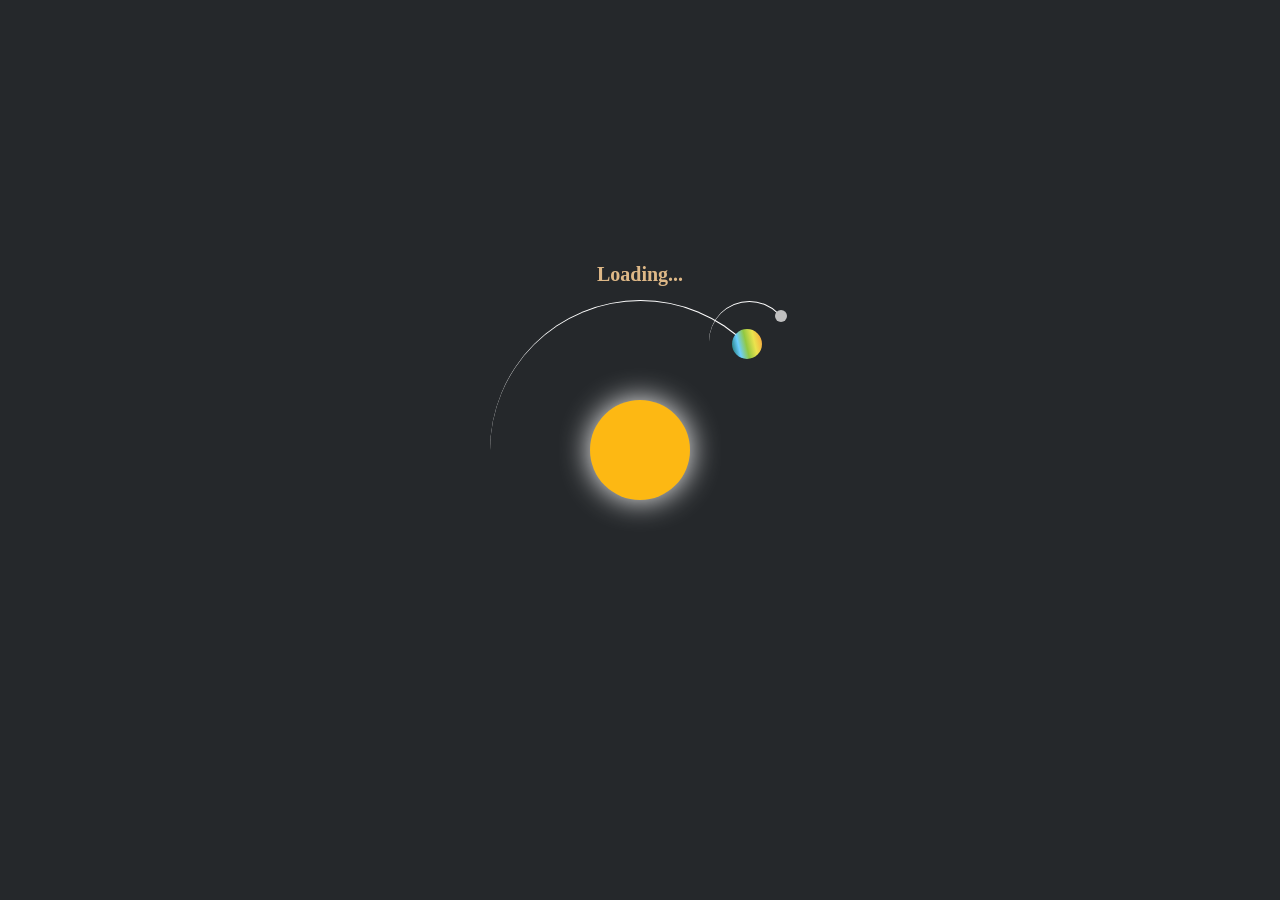
==== index.html @ 6faaa7c6 "rename" ====
<!DOCTYPE html>
<html>
  <head>
    <style>
      body {
        margin: 0;
        height: 100vh;
        display: flex;
        align-items: center;
        justify-content: center;
        background-color: #25282b;
        overflow: hidden;
      }
      h1 {
        color: burlywood;
        text-align: center;
      }
      .container {
        font-size: 10px;
        width: 40em;
        height: 40em;
        position: relative;
      }
      .sun {
        position: absolute;
        top: 15em;
        left: 15em;
        width: 10em;
        height: 10em;
        background-color: #fdb813;
        border-radius: 50%;
        box-shadow: 0 0 3em white;
      }
      .earth,
      .moon {
        position: absolute;
        border-style: solid;
        border-color: white transparent transparent transparent;
        border-width: 0.1em 0.1em 0 0;
        border-radius: 50%;
      }
      .earth {
        top: 5em;
        left: 5em;
        width: 30em;
        height: 30em;
        animation: orbit 7.5s linear infinite;
        /* transform: translate3d(0px, 0px, 0px) scale3d(1, 1, 1) rotateX(0deg)
          rotateY(0deg) rotateZ(252.079deg) skew(0deg, 0deg); */
      }
      .moon {
        top: 0;
        right: 0;
        width: 8em;
        height: 8em;
        animation: orbit 2.7s linear infinite;
      }
      .earth::before,
      .moon::before {
        content: "";
        position: absolute;
        border-radius: 50%;
      }
      .earth::before {
        top: 2.8em;
        right: 2.8em;
        width: 3em;
        height: 3em;
        background: linear-gradient(
          257deg,
          rgba(252, 156, 58, 1) 0%,
          rgba(235, 227, 77, 1) 29%,
          rgba(146, 200, 66, 1) 52%,
          rgba(108, 207, 255, 1) 74%,
          rgba(41, 132, 135, 1) 93%
        );
      }
      .moon::before {
        top: 0.8em;
        right: 0.2em;
        width: 1.2em;
        height: 1.2em;
        background-color: silver;
      }
      @keyframes orbit {
        to {
          transform: rotate(360deg);
        }
      }
    </style>
  </head>
  <body>
    <div class="container">
      <h1>Loading...</h1>
      <div class="sun"></div>
      <div class="earth">
        <div class="moon"></div>
      </div>
    </div>
  </body>
</html>
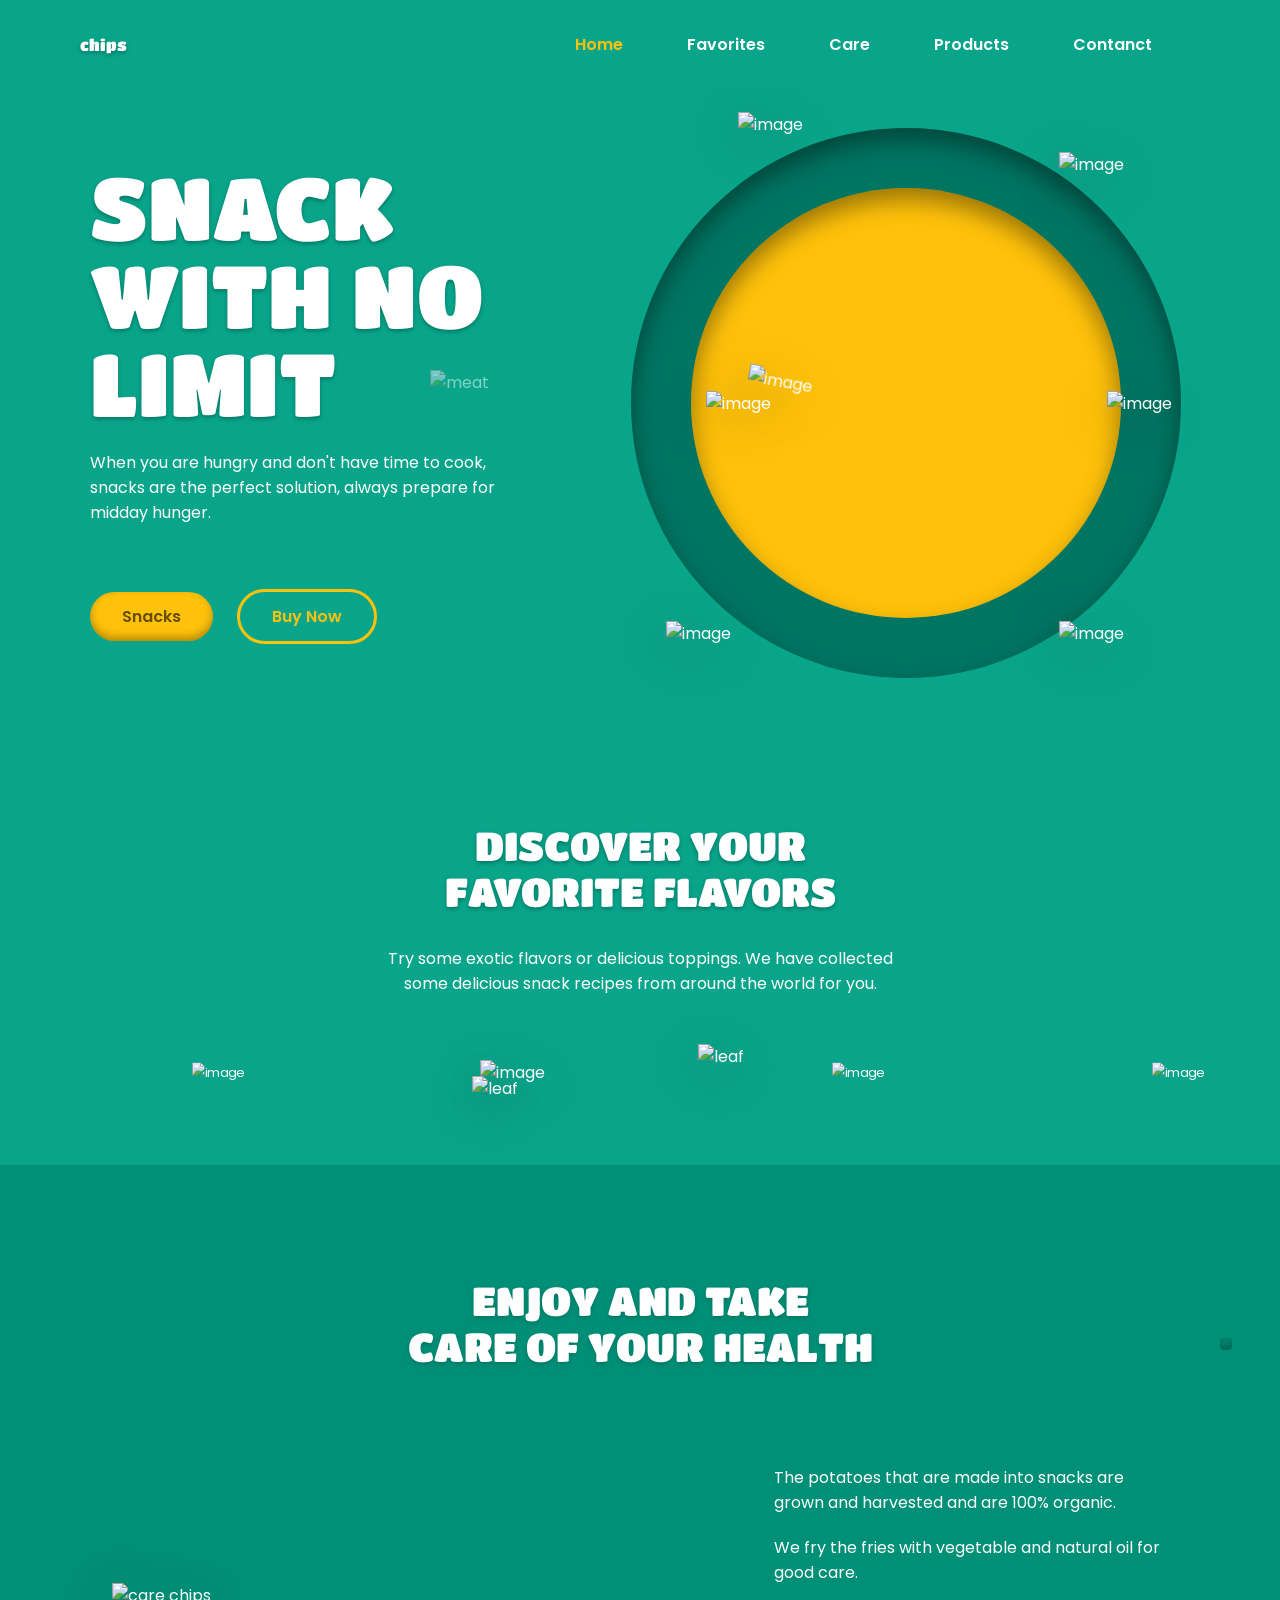
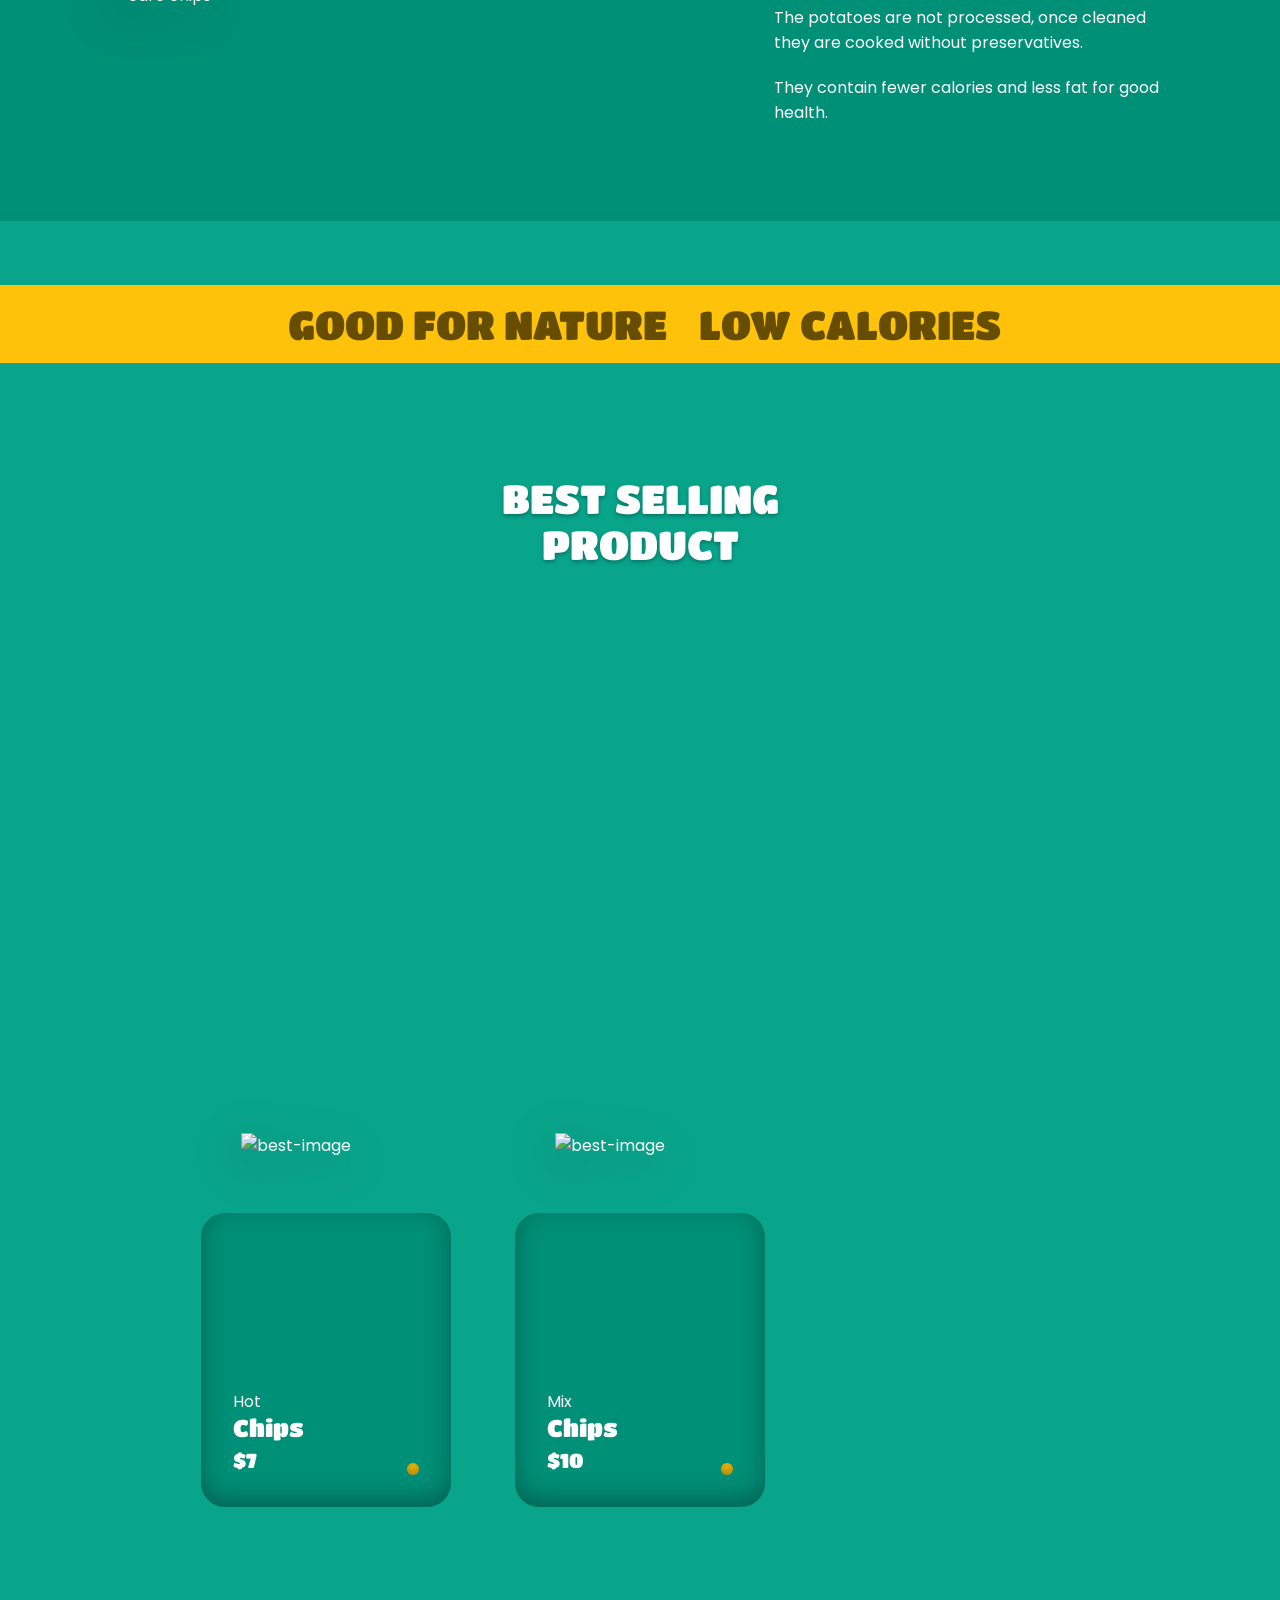
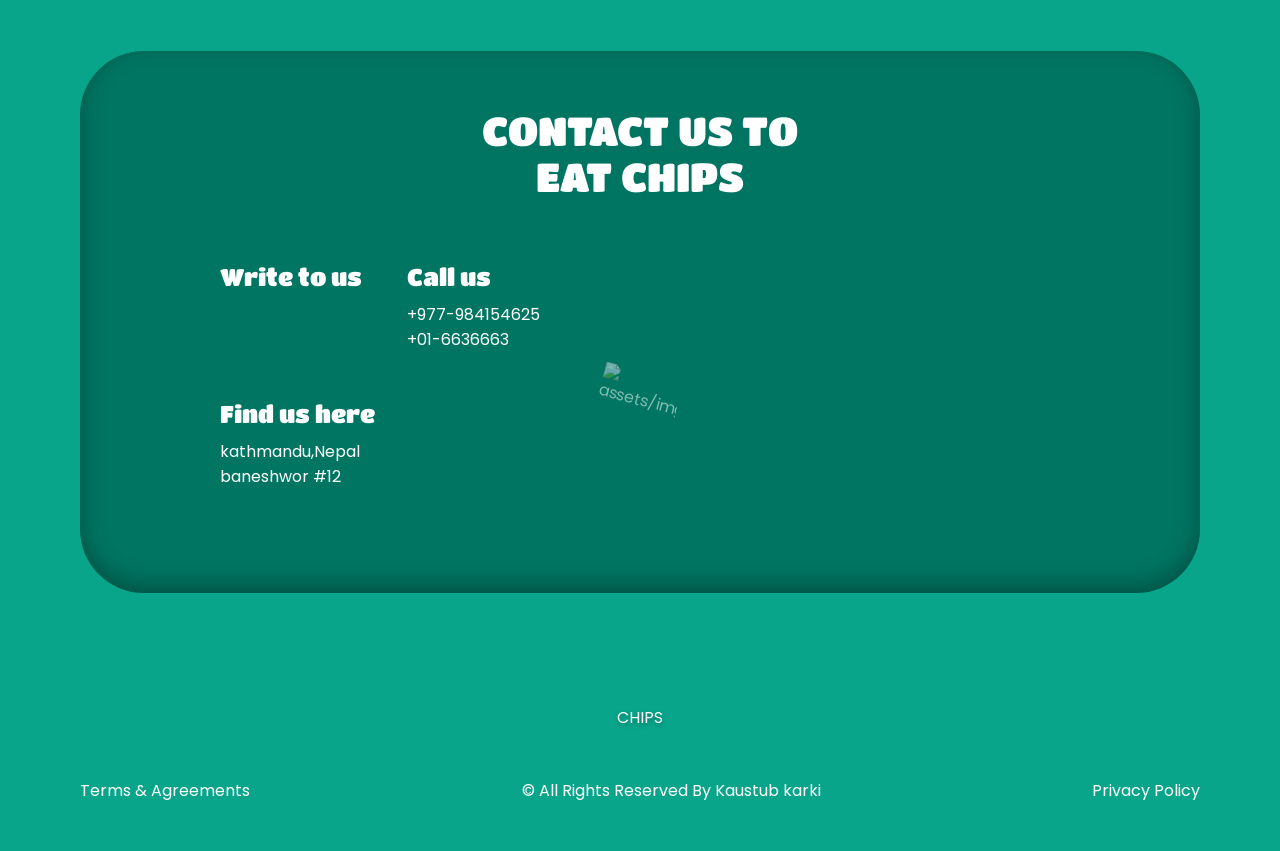
==== commit 485d42ff: "updates" ====
--- a/index.html
+++ b/index.html
@@ -1,101 +1,449 @@
 <!DOCTYPE html>
-<html>
+<html lang="en">
   <head>
-    <style>
-      body {
-        margin: 0;
-        height: 100vh;
-        display: flex;
-        align-items: center;
-        justify-content: center;
-        background-color: #25282b;
-        overflow: hidden;
-      }
-      h1 {
-        color: burlywood;
-        text-align: center;
-      }
-      .container {
-        font-size: 10px;
-        width: 40em;
-        height: 40em;
-        position: relative;
-      }
-      .sun {
-        position: absolute;
-        top: 15em;
-        left: 15em;
-        width: 10em;
-        height: 10em;
-        background-color: #fdb813;
-        border-radius: 50%;
-        box-shadow: 0 0 3em white;
-      }
-      .earth,
-      .moon {
-        position: absolute;
-        border-style: solid;
-        border-color: white transparent transparent transparent;
-        border-width: 0.1em 0.1em 0 0;
-        border-radius: 50%;
-      }
-      .earth {
-        top: 5em;
-        left: 5em;
-        width: 30em;
-        height: 30em;
-        animation: orbit 7.5s linear infinite;
-        /* transform: translate3d(0px, 0px, 0px) scale3d(1, 1, 1) rotateX(0deg)
-          rotateY(0deg) rotateZ(252.079deg) skew(0deg, 0deg); */
-      }
-      .moon {
-        top: 0;
-        right: 0;
-        width: 8em;
-        height: 8em;
-        animation: orbit 2.7s linear infinite;
-      }
-      .earth::before,
-      .moon::before {
-        content: "";
-        position: absolute;
-        border-radius: 50%;
-      }
-      .earth::before {
-        top: 2.8em;
-        right: 2.8em;
-        width: 3em;
-        height: 3em;
-        background: linear-gradient(
-          257deg,
-          rgba(252, 156, 58, 1) 0%,
-          rgba(235, 227, 77, 1) 29%,
-          rgba(146, 200, 66, 1) 52%,
-          rgba(108, 207, 255, 1) 74%,
-          rgba(41, 132, 135, 1) 93%
-        );
-      }
-      .moon::before {
-        top: 0.8em;
-        right: 0.2em;
-        width: 1.2em;
-        height: 1.2em;
-        background-color: silver;
-      }
-      @keyframes orbit {
-        to {
-          transform: rotate(360deg);
-        }
-      }
-    </style>
+    <meta charset="UTF-8" />
+    <meta name="viewport" content="width=device-width, initial-scale=1.0" />
+
+    <!--=============== FAVICON ===============-->
+    <link
+      rel="shortcut icon"
+      href="assets/img/favicon.png"
+      type="image/x-icon"
+    />
+
+    <!--=============== REMIXICONS ===============-->
+    <link
+      rel="stylesheet"
+      href="https://cdnjs.cloudflare.com/ajax/libs/remixicon/4.2.0/remixicon.min.css"
+    />
+
+    <!--=============== SWIPER CSS ===============-->
+    <link rel="stylesheet" href="assets/css/swiper-bundle.min.css" />
+
+    <!--=============== CSS ===============-->
+    <link rel="stylesheet" href="assets/css/styles.css" />
+
+    <title>Responsive chips website - Bedimcode</title>
   </head>
   <body>
-    <div class="container">
-      <h1>Loading...</h1>
-      <div class="sun"></div>
-      <div class="earth">
-        <div class="moon"></div>
+    <!--==================== HEADER ====================-->
+    <header class="header" id="header">
+      <nav class="nav container">
+        <a href="" class="nav__logo">chips</a>
+        <div class="nav__menu" id="nav-menu">
+          <ul class="nav__list">
+            <li><a href="#home" class="nav__link active-link">Home</a></li>
+            <li><a href="#favorites" class="nav__link">Favorites</a></li>
+            <li><a href="#care" class="nav__link">Care</a></li>
+            <li><a href="#products" class="nav__link">Products</a></li>
+            <li><a href="#contact" class="nav__link">Contanct</a></li>
+          </ul>
+          <!-- close button -->
+          <div class="nav__close" id="nav-close" nav-close>
+            <i class="ri-close-large-line"></i>
+          </div>
+          <div class="nav__social">
+            <!-- <a href="#" target="_blank" class="nav__social-link">
+              <i class="ri-facebook-circle-line"></i>
+            </a> -->
+            <a href="#" target="_blank" class="nav__social-link">
+              <i class="ri-instagram-fill"></i>
+            </a>
+            <!-- <a href="#" target="_blank" class="nav__social-link">
+              <i class="ri-twitter-x-fill"></i>
+            </a> -->
+          </div>
+        </div>
+        <div class="nav__toggle" id="nav-toggle">
+          <i class="ri-apps-2-line"></i>
+        </div>
+      </nav>
+    </header>
+
+    <!--==================== MAIN ====================-->
+    <main class="main">
+      <!--==================== HOME ====================-->
+      <section class="home section" id="home">
+        <div class="home__container container grid">
+          <div class="home__data">
+            <h1 class="home__title">
+              SNACK <br />
+              WITH NO <br />
+              LIMIT
+            </h1>
+            <p class="home__description">
+              When you are hungry and don't have time to cook, snacks are the
+              perfect solution, always prepare for midday hunger.
+            </p>
+            <img src="assets/img/meat.png" alt="meat" class="home__meat" />
+            <div class="home__buttons">
+              <a href="#" class="button">Snacks</a>
+              <a href="#" class="button button__ghost">Buy Now</a>
+            </div>
+          </div>
+          <div class="imagesInCircle">
+            <div class="home__images">
+              <div class="home__circle">
+                <div class="home__subcircle"></div>
+              </div>
+              <img
+                src="assets/img/home-chips.png"
+                alt="image"
+                class="home__img"
+              />
+              <img
+                src="assets/img/chips-1.png"
+                alt="image"
+                class="home__chips-1"
+              />
+              <img
+                src="assets/img/chips-2.png"
+                alt="image"
+                class="home__chips-2"
+              />
+              <img
+                src="assets/img/chips-3.png"
+                alt="image"
+                class="home__chips-3"
+              />
+              <img
+                src="assets/img/tomato-1.png"
+                alt="image"
+                class="home__tomato-1"
+              />
+              <img
+                src="assets/img/tomato-2.png"
+                alt="image"
+                class="home__tomato-2"
+              />
+              <img src="assets/img/leaf-3.png" alt="image" class="home__leaf" />
+            </div>
+          </div>
+        </div>
+      </section>
+
+      <!--==================== FAVORITES ====================-->
+      <section class="favorite section" id="favorites">
+        <div class="favourites__container container grid">
+          <div class="favourites__data">
+            <h2 class="section__title">
+              DISCOVER YOUR <br />
+              FAVORITE FLAVORS
+            </h2>
+            <p class="favourites__description">
+              Try some exotic flavors or delicious toppings. We have collected
+              some delicious snack recipes from around the world for you.
+            </p>
+            <img
+              src="assets/img/cheese.png"
+              alt=""
+              class="favourites__cheese-1"
+            />
+            <img
+              src="assets/img/cheese.png"
+              alt=""
+              class="favourites__cheese-2"
+            />
+          </div>
+          <div class="favourites__swiper swiper">
+            <div class="swiper-wrapper">
+              <article class="favourites__article swiper-slide">
+                <img
+                  src="assets/img/favorite-chips-1.png"
+                  alt="image"
+                  class="favourites__img"
+                />
+                <img
+                  src="assets/img/leaf-1.png"
+                  alt="leaf"
+                  class="favourites__leaf-1"
+                />
+                <img
+                  src="assets/img/leaf-1.png"
+                  alt="leaf"
+                  class="favourites__leaf-2"
+                />
+              </article>
+              <article class="favourites__article swiper-slide">
+                <img
+                  src="assets/img/favorite-chips-2.png"
+                  alt="image"
+                  class="favourites__img"
+                />
+                <img
+                  src="assets/img/leaf-1.png"
+                  alt="leaf"
+                  class="favourites__leaf-1"
+                />
+                <img
+                  src="assets/img/leaf-1.png"
+                  alt="leaf"
+                  class="favourites__leaf-2"
+                />
+              </article>
+              <article class="favourites__article swiper-slide">
+                <img
+                  src="assets/img/favorite-chips-3.png"
+                  alt="image"
+                  class="favourites__img"
+                />
+                <img
+                  src="assets/img/leaf-1.png"
+                  alt="leaf"
+                  class="favourites__leaf-1"
+                />
+                <img
+                  src="assets/img/leaf-1.png"
+                  alt="leaf"
+                  class="favourites__leaf-2"
+                />
+              </article>
+            </div>
+          </div>
+        </div>
+      </section>
+
+      <!--==================== CARE ====================-->
+      <section class="care section" id="care">
+        <h2 class="section__title">
+          ENJOY AND TAKE <br />
+          CARE OF YOUR HEALTH
+        </h2>
+        <div class="care__container container grid">
+          <ul class="care__list">
+            <li class="care__item">
+              <i class="ri-plant-line"></i>
+              <p>
+                The potatoes that are made into snacks are grown and harvested
+                and are 100% organic.
+              </p>
+            </li>
+
+            <li class="care__item">
+              <i class="ri-fire-line"></i>
+              <p>
+                We fry the fries with vegetable and natural oil for good care.
+              </p>
+            </li>
+
+            <li class="care__item">
+              <i class="ri-heart-pulse-line"></i>
+              <p>
+                The potatoes are not processed, once cleaned they are cooked
+                without preservatives.
+              </p>
+            </li>
+
+            <li class="care__item">
+              <i class="ri-hand-heart-line"></i>
+              <p>They contain fewer calories and less fat for good health.</p>
+            </li>
+          </ul>
+          <img
+            src="assets/img/care-chips.png"
+            alt="care chips"
+            class="care__img"
+          />
+        </div>
+      </section>
+
+      <!--==================== BANNER ====================-->
+      <section class="banner">
+        <div class="banner__container">
+          <ul class="banner__list">
+            <li class="banner__item">
+              <i class="ri-leaf-line"></i>
+              <span>GOOD FOR NATURE</span>
+            </li>
+            <li class="banner__item">
+              <i class="ri-heart-pulse-line"></i>
+              <span>LOW CALORIES</span>
+            </li>
+          </ul>
+        </div>
+      </section>
+
+      <!--==================== PRODUCTS ====================-->
+      <section class="products section" id="products">
+        <h2 class="section__products__title">
+          BEST SELLING <br />
+          PRODUCT
+        </h2>
+        <div class="product__container container">
+          <div class="products__content grid">
+            <!-- article1 -->
+            <article class="products__card">
+              <img
+                src="assets/img/product-chips-1.png"
+                alt="best-image"
+                class="products__img"
+              />
+              <span class="products__subtitle">Crab</span>
+              <h2 class="products__title">Chips</h2>
+
+              <span class="products__price">$8</span>
+
+              <button class="products__button">
+                <i class="ri-shopping-bag-3-line"></i>
+              </button>
+            </article>
+            <!-- article2 -->
+            <article class="products__card">
+              <img
+                src="assets/img/product-chips-2.png"
+                alt="best-image"
+                class="products__img"
+              />
+              <span class="products__subtitle">Cheese</span>
+              <h2 class="products__title">Chips</h2>
+
+              <span class="products__price">$5</span>
+
+              <button class="products__button">
+                <i class="ri-shopping-bag-3-line"></i>
+              </button>
+            </article>
+            <!-- article3 -->
+            <article class="products__card">
+              <img
+                src="assets/img/product-chips-3.png"
+                alt="best-image"
+                class="products__img"
+              />
+              <span class="products__subtitle">BBQ</span>
+              <h2 class="products__title">Chips</h2>
+
+              <span class="products__price">$6</span>
+
+              <button class="products__button">
+                <i class="ri-shopping-bag-3-line"></i>
+              </button>
+            </article>
+            <!-- article4 -->
+            <article class="products__card">
+              <img
+                src="assets/img/product-chips-4.png"
+                alt="best-image"
+                class="products__img"
+              />
+              <span class="products__subtitle">Hot</span>
+              <h2 class="products__title">Chips</h2>
+
+              <span class="products__price">$7</span>
+
+              <button class="products__button">
+                <i class="ri-shopping-bag-3-line"></i>
+              </button>
+            </article>
+            <!-- article5 -->
+            <article class="products__card">
+              <img
+                src="assets/img/product-chips-5.png"
+                alt="best-image"
+                class="products__img"
+              />
+              <span class="products__subtitle">Mix</span>
+              <h2 class="products__title">Chips</h2>
+
+              <span class="products__price">$10</span>
+
+              <button class="products__button">
+                <i class="ri-shopping-bag-3-line"></i>
+              </button>
+            </article>
+          </div>
+          <img src="assets/img/crab.png" alt="crab" class="products__crab" />
+          <img
+            src="assets/img/hamburger.png"
+            alt="hamburger"
+            class="products__hamburger"
+          />
+          <img
+            src="assets/img/cheese.png"
+            alt="cheese"
+            class="products__cheese"
+          />
+        </div>
+      </section>
+
+      <!--==================== CONTACT ====================-->
+      <section class="contact section" id="contact">
+        <div class="contact__container container">
+          <h2 class="section__title">
+            CONTACT US TO <br />
+            EAT CHIPS
+          </h2>
+          <div class="contact__content grid">
+            <div class="contact__data grid">
+              <div>
+                <h3 class="contact__title">Write to us</h3>
+                <div class="contact__social">
+                  <a href="http://" target="_blank" rel="noopener noreferrer">
+                    <!-- for adding whatsapp number you can get if from whatsapp ko app or webapp as html script api.whatsapp.com/send estai k xa -->
+                    <i class="ri-whatsapp-fill"></i>
+                  </a>
+
+                  <a href="http://" target="_blank" rel="noopener noreferrer">
+                    <i class="ri-messenger-fill"></i>
+                  </a>
+                  <a href="http://" target="_blank" rel="noopener noreferrer">
+                    <i class="ri-mail-fill"></i>
+                  </a>
+                </div>
+              </div>
+              <div>
+                <h3 class="contact__title">Call us</h3>
+                <address class="contact__info">
+                  +977-984154625 <br />
+                  +01-6636663
+                </address>
+              </div>
+              <div>
+                <h3 class="contact__title">Find us here</h3>
+                <address class="contact__info">
+                  kathmandu,Nepal<br />
+                  baneshwor #12
+                </address>
+              </div>
+            </div>
+            <img src="assets/img/contact-man.png" alt="" class="contact__img" />
+          </div>
+          <img
+            src="assets/img/shrimp.png"
+            alt="assets/img/"
+            class="contact__shrimp"
+          />
+          <img src="assets/img/crab.png" alt="" class="contact__crab" />
+          <img src="assets/img/meat.png" alt="" class="contact__meat" />
+        </div>
+      </section>
+    </main>
+
+    <!--==================== FOOTER ====================-->
+    <footer class="footer">
+      <div class="footer__container container grid">
+        <a href="#" class="footer__logo">CHIPS</a>
+        <div class="footer__content grid">
+          <a href="#" class="footer__link">Terms & Agreements</a>
+          <a href="#" class="footer__link">Privacy Policy</a>
+          <span class="footer__copy"
+            >&#169; All Rights Reserved By Kaustub karki</span
+          >
+        </div>
       </div>
-    </div>
+    </footer>
+
+    <!--========== SCROLL UP ==========-->
+    <a href="#" class="scrollup" id="scroll-up">
+      <i class="ri-arrow-up-line icons"></i>
+    </a>
+    <!--=============== SCROLLREVEAL ===============-->
+    <script src="assets/js/scrollreveal.min.js"></script>
+
+    <!--=============== SWIPER JS ===============-->
+    <script src="assets/js/swiper-bundle.min.js"></script>
+
+    <!--=============== MAIN JS ===============-->
+    <script src="assets/js/main.js"></script>
   </body>
 </html>
--- a/assets/css/styles.css
+++ b/assets/css/styles.css
@@ -0,0 +1,1062 @@
+/*=============== GOOGLE FONTS ===============*/
+@import url("https://fonts.googleapis.com/css2?family=Poppins:wght@400;600&family=Titan+One&display=swap");
+
+/*=============== VARIABLES CSS ===============*/
+:root {
+  --header-height: 3.5rem;
+
+  /*========== Colors ==========*/
+  /*Color mode HSL(hue, saturation, lightness)*/
+  --first-color: hsl(170, 90%, 34%);
+  --first-color-dark: hsl(170, 100%, 28%);
+  --first-color-darken: hsl(170, 100%, 23%);
+  --second-color: hsl(45, 100%, 52%);
+  --second-color-dark: hsl(45, 100%, 20%);
+  --white-color: hsl(0, 0%, 100%);
+  --shadow-img: drop-shadow(0 12px 24px hsla(0, 0%, 0%, 0.4));
+  --shadow-circle: 0 12px 24px hsla(0, 0%, 0%, 0.4);
+  --shadow-button: 0 -4px 8px hsla(0, 0%, 0%, 0.3);
+  --shadow-card: 0 -8px 24px hsla(0, 0%, 0%, 0.3);
+  --shadow-text: 0 2px 4px var(--first-color-darken);
+
+  /*========== Font and typography ==========*/
+  /* .5rem = 8px | 1rem = 16px  */
+  --body-font: "Poppins", sans-serif;
+  --second-font: "Titan One", sans-serif;
+  --biggest-font-size: 3.5rem;
+  --h1-font-size: 1.5rem;
+  --h2-font-size: 1.25rem;
+  --h3-font-size: 1rem;
+  --normal-font-size: 0.938rem;
+  --small-font-size: 0.813rem;
+
+  /*========== Font weight ==========*/
+  --font-regular: 400;
+  --font-semi-bold: 600;
+
+  /*========== z index ==========*/
+  --z-tooltip: 10;
+  --z-fixed: 100;
+}
+
+/*========== Responsive typography ==========*/
+@media screen and (min-width: 1150px) {
+  :root {
+    --biggest-font-size: 5.5rem;
+    --h1-font-size: 2.5rem;
+    --h2-font-size: 1.5rem;
+    --h3-font-size: 1.25rem;
+    --normal-font-size: 1rem;
+    --small-font-size: 0.875rem;
+  }
+}
+
+/*=============== BASE ===============*/
+* {
+  box-sizing: border-box;
+  padding: 0;
+  margin: 0;
+}
+
+html {
+  scroll-behavior: smooth;
+}
+
+body {
+  font-family: var(--body-font);
+  font-size: var(--normal-font-size);
+  background-color: var(--first-color);
+  color: var(--white-color);
+}
+
+ul {
+  list-style: none;
+}
+
+a {
+  text-decoration: none;
+}
+
+img {
+  display: block;
+  max-width: 100%;
+  height: auto;
+}
+
+/*=============== REUSABLE CSS CLASSES ===============*/
+.container {
+  max-width: 1120px;
+  margin-inline: 1.5rem;
+}
+
+.grid {
+  display: grid;
+  gap: 1.5rem;
+}
+
+.section {
+  padding-block: 5rem 1rem;
+}
+
+.section__title {
+  font: var(--font-regular) var(--h1-font-size) var(--second-font);
+  text-align: center;
+  margin-bottom: 1.5rem;
+  text-shadow: var(--shadow-text);
+}
+
+.main {
+  overflow: hidden;
+}
+
+/*=============== HEADER & NAV ===============*/
+.header {
+  position: fixed;
+  width: 100%;
+  top: 0;
+  left: 0;
+  background-color: var(--first-color);
+  z-index: var(--z-fixed);
+  transition: box-shadow 0.4s;
+}
+
+.nav {
+  position: relative;
+  height: var(--header-height);
+  display: flex;
+  justify-content: space-between;
+  align-items: center;
+}
+
+.nav__logo {
+  color: var(--white-color);
+  font-family: var(--second-font);
+  text-shadow: var(--shadow-text);
+}
+
+.nav__close,
+.nav__toggle {
+  display: flex;
+  font-family: 1.5rem;
+  cursor: pointer;
+}
+/* Navigation for mobile devices */
+@media screen and (max-width: 1150px) {
+  .nav__menu {
+    position: fixed;
+    left: -100%;
+    top: 0;
+    background-color: var(--first-color-dark);
+    width: 100%;
+    height: 100%;
+    padding: 7rem 1.5rem 2.5rem 4rem;
+    display: flex;
+    flex-direction: row;
+    justify-content: space-between;
+    transition: left 0.4s;
+  }
+}
+
+.nav__list,
+.nav__social {
+  display: flex;
+}
+
+.nav__list {
+  flex-direction: column;
+  row-gap: 3rem;
+}
+
+.nav__link {
+  color: var(--whote-color);
+  font-size: var(--h2-font-size);
+  font-weight: var(--font-semi-bold);
+  transition: color 0.4s;
+}
+
+.nav__link:hover {
+  color: var(--second-color);
+}
+
+.nav__close {
+  position: absolute;
+  top: 1.15rem;
+  right: 1.5rem;
+  align-self: flex-end;
+}
+
+.nav__social {
+  column-gap: 1rem;
+  align-self: flex-end;
+}
+
+.nav__social-link {
+  color: var(--white-coor);
+}
+/* Show menu */
+.show-menu {
+  left: 0;
+}
+/* Shadow header */
+.shadow-header {
+  box-shadow: 0 2px 16px hsla(0, 0%, 0%, 0.15);
+}
+/* Active link */
+.active-link {
+  color: var(--second-color);
+}
+/*=============== HOME ===============*/
+.home__container {
+  padding-top: 1.5rem;
+  justify-content: center;
+  row-gap: 4rem;
+}
+
+.home__data {
+  position: relative;
+  text-align: center;
+}
+.home__title {
+  font: var(--font-regular) var(--biggest-font-size) var(--second-font);
+  line-height: 100%;
+  margin-bottom: 1rem;
+  text-shadow: var(--shadow-text);
+}
+
+.home__meat {
+  width: 40px;
+  position: absolute;
+  top: 9rem;
+  right: 0;
+  opacity: 0.5;
+}
+
+.home__description {
+  font: var(--body-font);
+  margin-bottom: 2.5rem;
+}
+
+.home__buttons {
+  display: flex;
+  justify-content: center;
+  align-items: center;
+  column-gap: 1rem;
+}
+.imagesInCircle {
+  display: flex;
+  flex-direction: row;
+  align-items: center;
+  justify-content: center;
+}
+.home__images {
+  width: 320px;
+  position: relative;
+  display: grid;
+  place-items: center;
+  justify-content: center;
+}
+
+.home__circle {
+  width: 320px;
+  height: 320px;
+  background-color: var(--first-color-darken);
+  border-radius: 50%;
+  box-shadow: inset var(--shadow-circle);
+  display: grid;
+  place-items: center;
+}
+
+.home__subcircle {
+  width: 250px;
+  height: 250px;
+  background-color: var(--second-color);
+  border-radius: 50%;
+  box-shadow: inset var(--shadow-circle);
+}
+
+.home__images .home__img {
+  width: 250px;
+  rotate: 10deg;
+  filter: var(--shadow-img);
+  position: absolute;
+}
+
+.home__images img {
+  width: 60px;
+  filter: var(--shadow-img);
+}
+
+.home__chips-1 {
+  right: -0.5rem;
+  position: absolute;
+}
+
+.home__chips-2 {
+  bottom: -0.75rem;
+  right: 0.5rem;
+  position: absolute;
+}
+.home__chips-3 {
+  top: 0.25rem;
+  left: -0.5rem;
+  position: absolute;
+}
+
+.home__tomato-1 {
+  top: -1.5rem;
+  right: 2.5rem;
+  position: absolute;
+}
+.home__tomato-2 {
+  left: 3.5rem;
+  bottom: -1.5rem;
+  position: absolute;
+}
+.home__leaf {
+  left: -0.75rem;
+  position: absolute;
+}
+/*=============== BUTTON ===============*/
+.button {
+  background-color: var(--second-color);
+  color: var(--second-color-dark);
+  font-weight: var(--font-semi-bold);
+  padding: 0.75rem 2rem;
+  border-radius: 4rem;
+  box-shadow: inset var(--shadow-button);
+}
+
+.button__ghost {
+  background-color: transparent;
+  box-shadow: none;
+  border: 3px solid var(--second-color);
+  color: var(--second-color);
+}
+
+/*=============== FAVORITES ===============*/
+.favourites__container {
+  row-gap: 3rem;
+  grid-template-columns: 100%;
+  padding-bottom: 3rem;
+}
+
+.favourites__data {
+  position: relative;
+  text-align: center;
+}
+
+.favourites__cheese-1,
+.favourites__cheese-2 {
+  width: 40px;
+  position: absolute;
+  opacity: 0.5;
+}
+
+.favourites__cheese-1 {
+  top: 2rem;
+  right: -1rem;
+  rotate: -15deg;
+}
+
+.favourites__cheese-2 {
+  bottom: -2rem;
+  left: -0.75rem;
+  transform: scale(-1) rotate(45deg);
+}
+.favourites__article {
+  position: relative;
+  width: 200px;
+}
+
+.favourites__swiper {
+  position: relative;
+  width: 200px;
+}
+
+.favourites__img {
+  width: 200px;
+  scale: 0.8;
+  transition: scale 0.4s, filter 0.4s;
+}
+
+.favourites__leaf-1,
+.favourites__leaf-2 {
+  width: 70px;
+  position: absolute;
+  filter: var(--shadow-img);
+  scale: 0;
+  transition: scale 0.4s 0.1s;
+}
+
+.favourites__leaf-1 {
+  top: -1rem;
+  right: -0.5rem;
+}
+
+.favourites__leaf-2 {
+  bottom: -1rem;
+  left: -0.5rem;
+}
+/* Swiper class */
+.swiper {
+  margin-inline: auto;
+  overflow: visible;
+}
+
+:is(.swiper-slide-active, .swiper-slide-duplicate-active) .favourites__img {
+  scale: 1;
+  filter: var(--shadow-img);
+}
+:is(.swiper-slide-active, .swiper-slide-duplicate-active) .favourites__leaf-1 {
+  scale: 1;
+  filter: var(--shadow-img);
+}
+:is(.swiper-slide-active, .swiper-slide-duplicate-active) .favourites__leaf-2 {
+  scale: 1;
+  filter: var(--shadow-img);
+}
+/*=============== CARE ===============*/
+.care {
+  background-color: var(--first-color-dark);
+}
+.care__container {
+  row-gap: 3rem;
+  padding-bottom: 1rem 2rem;
+}
+
+.care__list {
+  display: grid;
+  row-gap: 1.25rem;
+}
+
+.care__item {
+  display: flex;
+  column-gap: 0.75rem;
+  align-items: center;
+}
+
+.care__item i {
+  font-size: 1.5rem;
+  color: var(--second-color);
+  justify-self: center;
+}
+
+.care__img {
+  width: 320px;
+  filter: var(--shadow-img);
+  justify-self: center;
+}
+/*=============== BANNER ===============*/
+.banner {
+  padding-top: 3rem;
+}
+.banner__container {
+  background-color: var(--second-color);
+  padding: 1rem 1.5rem;
+}
+
+.banner__list {
+  display: flex;
+  justify-content: center;
+  column-gap: 1.5rem;
+}
+
+.banner__item {
+  color: var(--second-color-dark);
+  display: flex;
+  align-items: center;
+  column-gap: 0.5rem;
+}
+
+.banner__itme i {
+  font-size: 1.5rem;
+}
+.banner__item span {
+  font: var(--small-font-size) var(--second-font);
+}
+
+/*=============== PRODUCTS ===============*/
+.section__products__title {
+  font: var(--font-regular) var(--h1-font-size) var(--second-font);
+  text-align: center;
+  margin-bottom: 4.5rem;
+  text-shadow: var(--shadow-text);
+}
+.products__container {
+  position: relative;
+  padding-top: 4.5rem;
+}
+
+.products__content {
+  grid-template-columns: repeat(2, 1fr);
+  gap: 5rem 1.5rem;
+}
+
+.products__card {
+  position: relative;
+  background-color: var(--first-color-dark);
+  padding: 6.25rem 0.75rem 1.25rem;
+  border-radius: 1rem;
+  box-shadow: inset var(--shadow-card);
+  /* z-index: 10; */
+}
+
+.products__img {
+  position: absolute;
+  top: -3rem;
+  left: 0;
+  right: 0;
+  width: 100px;
+  margin: 0 auto;
+  filter: var(--shadow-img);
+  transition: transform 0.4s;
+}
+
+.products__subtitle {
+  font-size: var(--small-font-size);
+}
+
+.products__title {
+  font: var(--font-regular) var(--h2-font-size) var(--second-font);
+  margin-bottom: 0.5rem;
+}
+.products__price {
+  font-family: var(--second-font);
+}
+
+.products__button {
+  position: absolute;
+  right: 0.75rem;
+  bottom: 1.25rem;
+  outline: none;
+  border: none;
+  background-color: var(--second-color);
+  padding: 4px;
+  border-radius: 0.25rem;
+  font-size: 1.25rem;
+  color: var(--second-color-dark);
+  box-shadow: inset var(--shadow-button);
+  display: inline-flex;
+  cursor: pointer;
+}
+
+.products__card:hover .products__img {
+  transform: translateY(-0.5rem);
+}
+
+.products__crab,
+.products__hamburger,
+.products__cheese {
+  position: absolute;
+  width: 40px;
+  opacity: 0.5;
+  /* display: inline-flex; */
+  display: none;
+}
+/* section overflow vairako xa idk whyyy:(( */
+.products__crab {
+  top: -2.5rem;
+  left: 0;
+  rotate: 30deg;
+}
+
+.products__hamburger {
+  top: 17rem;
+  right: -1.5rem;
+  rotate: -15deg;
+}
+.products__cheese {
+  left: 2rem;
+  right: 0;
+  margin: 0 auto;
+  bottom: 3rem;
+  rotate: 15deg;
+}
+/*=============== CONTACT ===============*/
+.contact__container {
+  position: relative;
+  background-color: var(--first-color-darken);
+  padding-top: 3.5rem;
+  border-radius: 3rem;
+  box-shadow: inset var(--shadow-card);
+  overflow: hidden;
+}
+
+.contact__content {
+  padding-top: 1rem;
+  row-gap: 3rem;
+}
+
+.contact__data {
+  text-align: center;
+}
+
+.contact__title {
+  font: var(--font-regular) var(--h2-font-size) var(--second-font);
+  margin-bottom: 0.5rem;
+}
+
+.contact__social {
+  display: flex;
+  justify-content: center;
+  column-gap: 0.75rem;
+}
+
+.contact__social a {
+  color: var(--second-color);
+  font-size: 1.5rem;
+}
+
+.contact__info {
+  font-style: normal;
+}
+
+.contact__img {
+  width: 200px;
+  justify-self: center;
+  filter: var(--shadow-img);
+}
+
+.contact__shrimp,
+.contact__crab,
+.contact__meat {
+  position: absolute;
+  width: 40px;
+  opacity: 0.5;
+}
+
+.contact__shrimp {
+  top: 9rem;
+  right: 1.5rem;
+  rotate: 15deg;
+}
+.contact__crab {
+  top: 17rem;
+  left: 1rem;
+  rotate: 15deg;
+}
+.contact__meat {
+  right: 2rem;
+  bottom: 11rem;
+  rotate: -15deg;
+}
+
+/*=============== FOOTER ===============*/
+.footer {
+  padding-block: 3rrem 2rem;
+}
+
+.footer__container {
+  row-gap: 2rem;
+}
+
+.footer__logo {
+  color: var(--white-color);
+  font: var(--h1-font-size) var(--second-color);
+  justify-self: center;
+  text-shadow: var(--shadow-text);
+}
+
+.footer__content {
+  grid-template-columns: repeat(2, max-content);
+  justify-content: center;
+  row-gap: 3.5rem;
+}
+.footer__copy {
+  grid-column: 1/3;
+  text-align: center;
+}
+.footer__content a {
+  color: var(--white-color);
+  transition: color 0.4s;
+}
+
+.footer__content a:hover {
+  color: var(--second-color);
+}
+
+/*=============== SCROLL BAR ===============*/
+
+::-webkit-scrollbar {
+  width: 0.6rem;
+  background-color: hsl(170, 50%, 30%);
+}
+
+::-webkit-scrollbar-thumb {
+  background-color: hsl(170, 50%, 20%);
+}
+
+::-webkit-scrollbar-thumb:hover {
+  background-color: hsl(170, 50%, 15%);
+}
+/*=============== SCROLL UP ===============*/
+
+.scrollup {
+  position: fixed;
+  background-color: var(--first-color-dark);
+  color: var(--white-color);
+  box-shadow: inset var(--shadow-button);
+  display: inline-flex;
+  flex-direction: row;
+  right: 1rem;
+  bottom: -50%;
+  padding: 6px;
+  font-size: 1.25rem;
+  border-radius: 0.25rem;
+  z-index: var(--z-tooltips);
+  transition: bottom.4s, transform 0.4s;
+}
+
+.scrollup:hover {
+  transform: translate(-0.5rem);
+}
+/* Show Scroll Up */
+.show-scroll {
+  bottom: 3rem;
+}
+/*=============== BREAKPOINTS ===============*/
+/* For small devices */
+@media screen and (max-width: 340px) {
+  .container {
+    margin-inline: 1rem;
+  }
+  .section__title {
+    font-size: var(--h2-font-size);
+  }
+  .home__title {
+    font-size: 3rem;
+  }
+  .home__buttons {
+    flex-direction: column;
+    row-gap: 1rem;
+  }
+  .home__circle {
+    width: 250px;
+    height: 250px;
+  }
+  .home__subcircle {
+    width: 200px;
+    height: 200px;
+  }
+
+  .home__images .home__img {
+    width: 200px;
+  }
+  .products__content {
+    grid-template-columns: 160px;
+    justify-content: center;
+  }
+  .footer__content {
+    grid-template-columns: 1fr;
+    justify-items: center;
+    row-gap: 1.5rem;
+  }
+
+  .footer__copy {
+    grid-column: 1;
+  }
+}
+
+/* For medium devices */
+@media screen and (min-width: 540px) {
+  .home__container,
+  .favourites__container,
+  .care__container,
+  .care__container {
+    grid-template-columns: 370px;
+    justify-content: center;
+  }
+
+  .favourites__swiper {
+    max-width: 600px;
+    overflow-x: clip;
+    justify-self: center;
+  }
+
+  .products__container {
+    grid-template-columns: repeat(2, 160px);
+    justify-content: center;
+  }
+  .contact {
+    display: grid;
+    grid-template-columns: 450px;
+    justify-content: center;
+  }
+}
+
+@media screen and (min-width: 768px) {
+  .products__content {
+    grid-template-columns: repeat(3, 160px);
+  }
+  .contat {
+    grid-template-columns: 550px;
+  }
+  .footer__content {
+    grid-template-columns: repeat(3, max-content);
+    justify-content: space-between;
+    align-items: center;
+  }
+  .footer__copy {
+    grid-column: initial;
+  }
+  .footer__link:nth-child(2) {
+    order: 1;
+  }
+}
+/* For large devices */
+@media screen and (min-width: 1150px) {
+  .container {
+    margin-inline: auto;
+  }
+  .section {
+    padding-block: 7rem 2rem;
+  }
+  .section__title {
+    margin-bottom: 2rem;
+  }
+  .nav {
+    height: calc(var(--header-height) + 2rem);
+  }
+  .nav__close,
+  .nav__toggle {
+    display: none;
+  }
+  .nav__link {
+    font-size: var(--normal-font-size);
+  }
+  .nav__menu {
+    display: flex;
+    column-gap: 3rem;
+    align-items: center;
+  }
+  .nav__list {
+    flex-direction: row;
+    column-gap: 4rem;
+  }
+  .home__container {
+    grid-template-columns: 420px 585px;
+    align-items: center;
+    column-gap: 6rem;
+    padding-top: 1rem;
+  }
+  .imagesInCircle {
+    width: 600px;
+  }
+  .home__data {
+    text-align: initial;
+  }
+  .home__title {
+    margin-bottom: 1.5rem;
+  }
+  .home__description {
+    margin-bottom: 4rem;
+  }
+  .home__buttons {
+    justify-content: initial;
+    column-gap: 1.5rem;
+  }
+  .home__meat {
+    width: 80px;
+    top: 13rem;
+  }
+  .home__circle {
+    width: 550px;
+    height: 550px;
+  }
+  .home__subcircle {
+    width: 430px;
+    height: 430px;
+  }
+  .home__images .home__img {
+    width: 800px;
+  }
+  .home__images img {
+    width: 95px;
+  }
+  .home__chips-1 {
+    right: -8.5rem;
+  }
+  .home__chips-2 {
+    bottom: 2rem;
+    right: -5.5rem;
+  }
+  .home__chips-3 {
+    top: -1rem;
+  }
+
+  .home__tomato-1 {
+    top: 1.5rem;
+    right: -5.5rem;
+  }
+  .home__tomato-2 {
+    left: -5rem;
+    bottom: 2rem;
+  }
+  .home__leaf {
+    left: -02.5rem;
+  }
+  .favourites__container {
+    grid-template-columns: 520px;
+    row-gap: 4rem;
+  }
+  .favourites__cheese-1,
+  .favourites__cheese-2 {
+    width: 80px;
+  }
+  .favourites__cheese-1 {
+    right: -18px;
+  }
+  .favourites__cheese-2 {
+    left: -18px;
+  }
+
+  .favourites__swiper {
+    max-width: 1000px;
+    overflow-x: unset;
+    justify-self: center;
+  }
+  .favourites__article,
+  .favourites__img {
+    width: 320px;
+  }
+  .favourites__leaf-1,
+  .favourites__leaf-2 {
+    width: 110px;
+  }
+
+  .care__container {
+    grid-template-columns: 550px 410px;
+    column-gap: 6rem;
+    align-items: center;
+    padding-block: 4rem;
+  }
+  .care__img {
+    width: 550px;
+    order: -1;
+  }
+  .care__item {
+    column-gap: 1rem;
+  }
+  .care__item i {
+    font-size: 2rem;
+  }
+  .banner {
+    padding-top: 4rem;
+  }
+  .banner_list {
+    column-gap: 8.5rem;
+  }
+  .banner__item i {
+    font-size: 4.5rem;
+  }
+  .banner__item span {
+    font-size: var(--h1-font-size);
+  }
+  .section__products__title {
+    margin-bottom: 12rem;
+  }
+  .products__container {
+    padding-top: 7.5rem;
+  }
+  .products__content {
+    grid-template-columns: repeat(3, 250px);
+    gap: 10rem 4rem;
+    justify-content: center;
+    align-items: center;
+  }
+  .products__card {
+    padding: 11rem 2rem 2rem;
+    border-radius: 1.5rem;
+  }
+  .products__img {
+    width: 170px;
+    top: -5rem;
+  }
+  .products__subtitle {
+    font-size: var(--normal-font-size);
+  }
+  .products__price {
+    font-size: var(--h3-font-size);
+  }
+  .products__button {
+    right: 2rem;
+    bottom: 2rem;
+    padding: 6px;
+    font-size: 1.5rem;
+    border-radius: 0.5rem;
+  }
+  .products__crab,
+  .products__hamburger,
+  .products__cheese {
+    width: 80px;
+  }
+  .products__crab {
+    top: 2rem;
+  }
+  .products__hamburger {
+    top: 30rem;
+    right: 3rem;
+  }
+  .products__cheese {
+    left: 4rem;
+    margin: initial;
+  }
+  .contact {
+    display: block;
+  }
+  .contact__container {
+    border-radius: 4rem;
+  }
+  .contact__content {
+    grid-template: 330px / 360px 320px;
+    justify-content: center;
+    align-items: flex-start;
+    column-gap: 10rem;
+    padding-top: 2rem;
+  }
+  .contact__data {
+    text-align: initial;
+    grid-template: max-content / repeat(2, max-content);
+    gap: 3rem 2rem;
+  }
+  .contact__title {
+    /* justify-content: initial; */
+    margin-bottom: 0.75rem;
+  }
+  .contact__social {
+    justify-content: center;
+  }
+  .contact__img {
+    width: 320px;
+    transform: translateY(-6rem);
+  }
+  .contact__shrimp,
+  .contact__crab,
+  .contact__meat {
+    width: 80px;
+  }
+  .contact__shrimp {
+    left: 0;
+    right: 0;
+    margin: 0 auto;
+    top: 20rem;
+  }
+  .contact__crab {
+    top: 5rem;
+    left: 4rem;
+  }
+  .contact__meat {
+    right: initial;
+    left: 12rem;
+    bottom: -1rem;
+  }
+  .footer {
+    padding-block: 5rem 3rem;
+  }
+  .footer__container {
+    row-gap: 3rem;
+  }
+  .scrollup {
+    right: 3rem;
+  }
+}
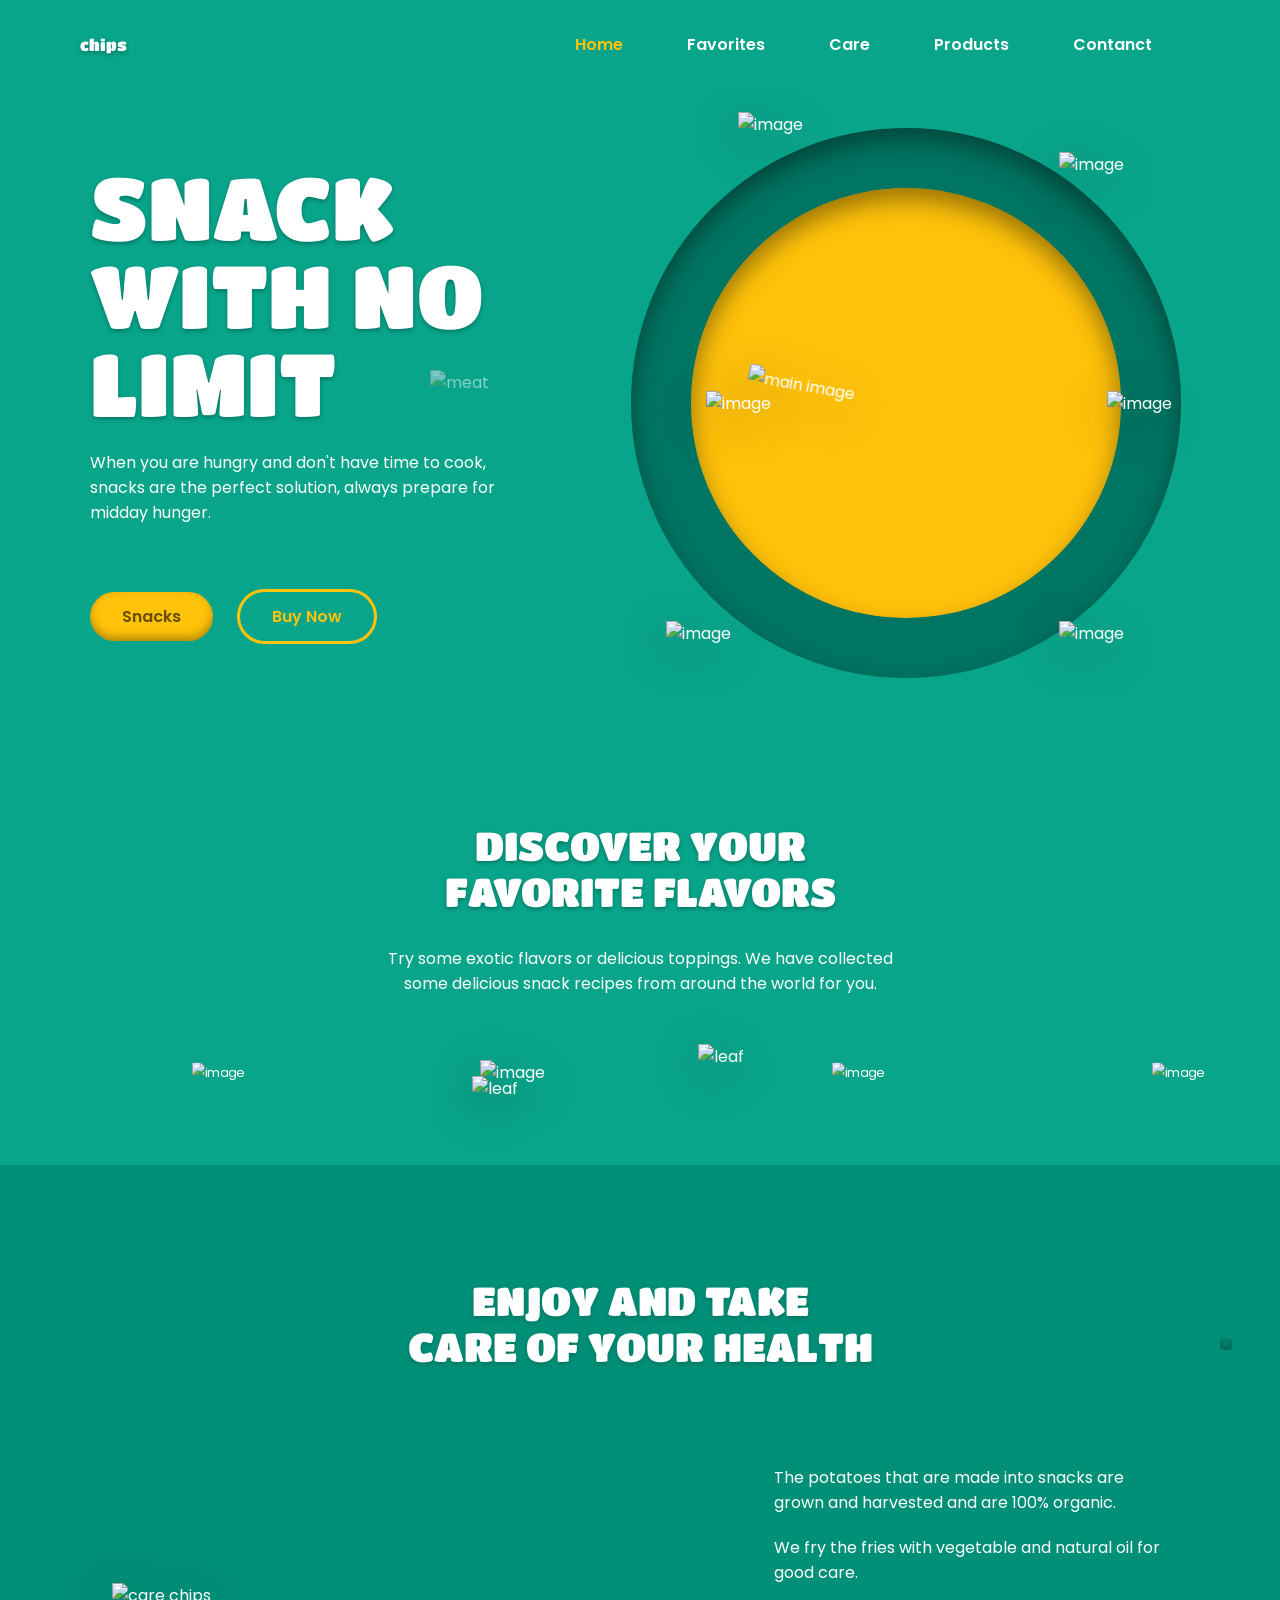
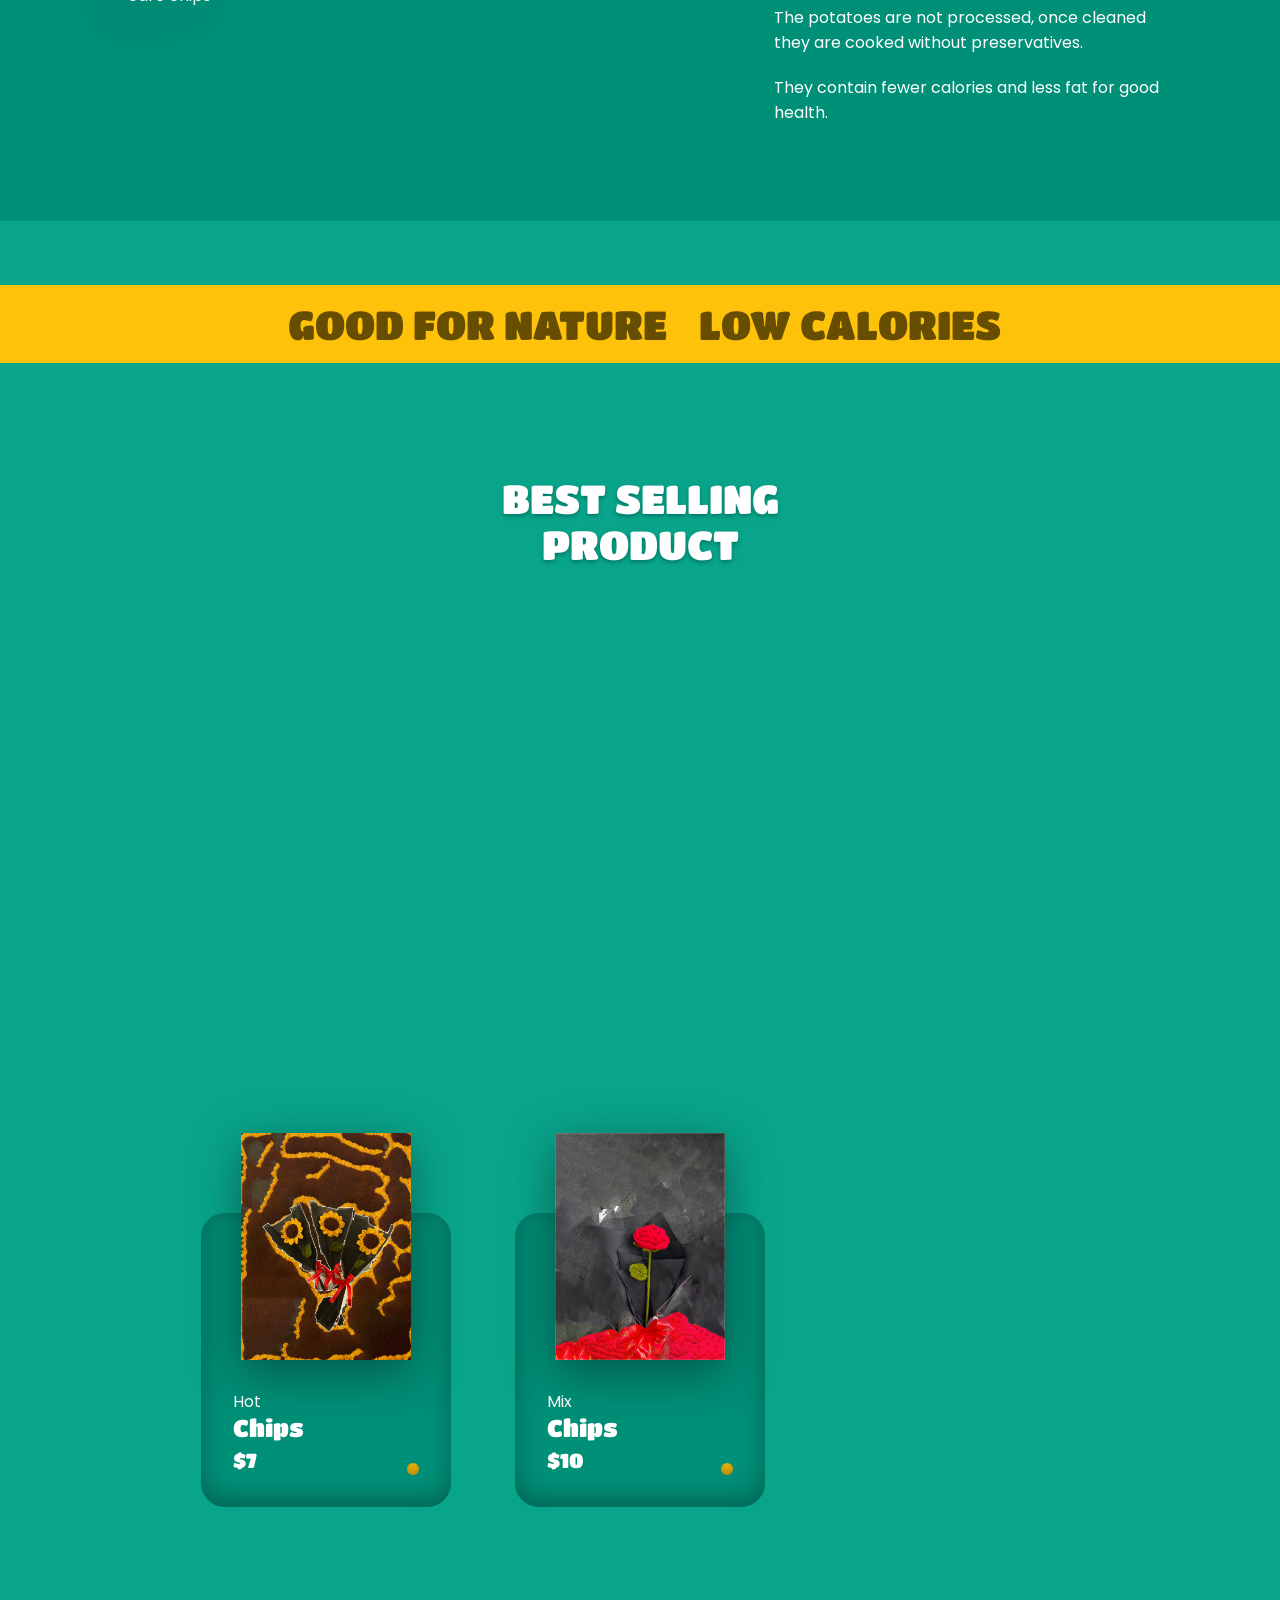
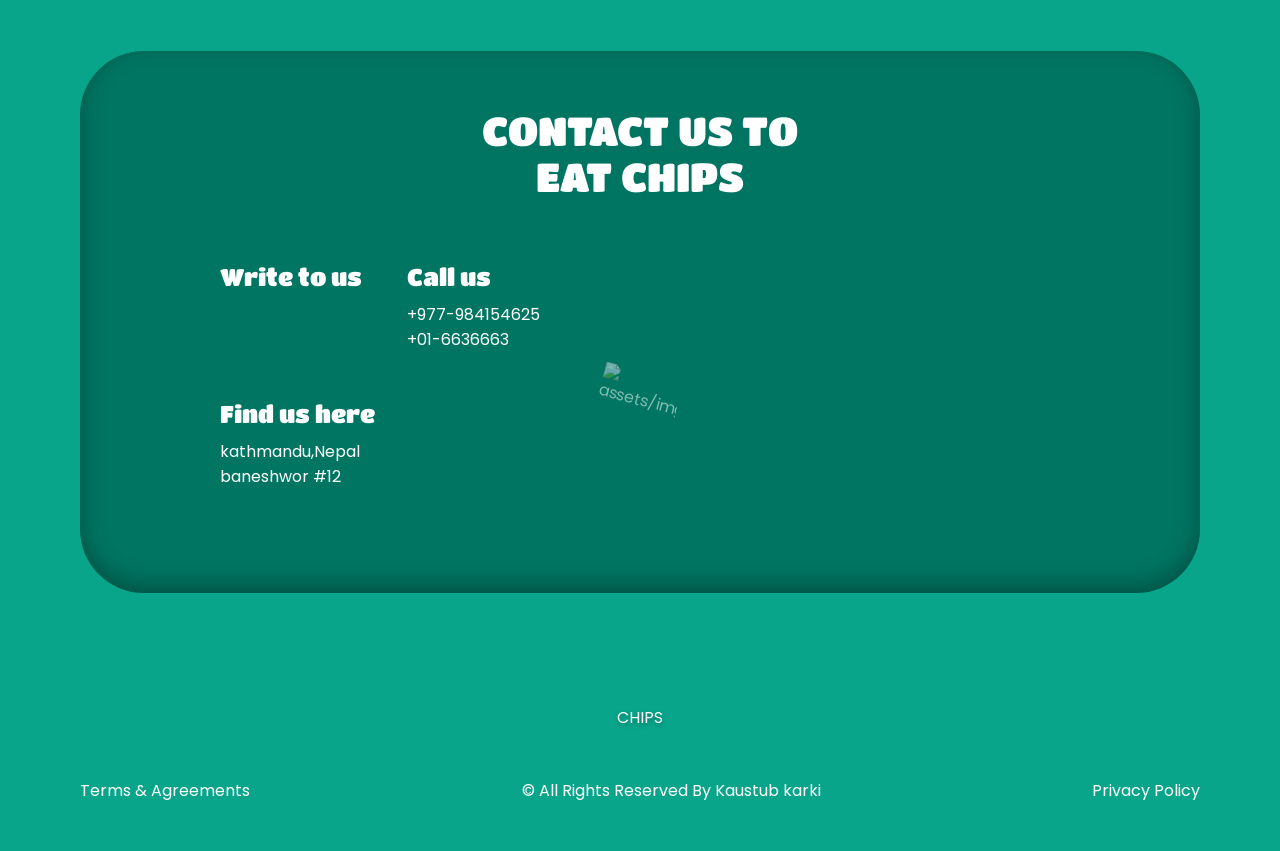
==== commit a8c1c7f8: "images" ====
--- a/index.html
+++ b/index.html
@@ -87,8 +87,8 @@
                 <div class="home__subcircle"></div>
               </div>
               <img
-                src="assets/img/home-chips.png"
-                alt="image"
+                src="assets/img/bng.png"
+                alt="main image"
                 class="home__img"
               />
               <img
@@ -274,7 +274,7 @@
             <!-- article1 -->
             <article class="products__card">
               <img
-                src="assets/img/product-chips-1.png"
+                src="assets/img/lily.png"
                 alt="best-image"
                 class="products__img"
               />
@@ -290,7 +290,7 @@
             <!-- article2 -->
             <article class="products__card">
               <img
-                src="assets/img/product-chips-2.png"
+                src="assets/img/rose.png"
                 alt="best-image"
                 class="products__img"
               />
@@ -306,7 +306,7 @@
             <!-- article3 -->
             <article class="products__card">
               <img
-                src="assets/img/product-chips-3.png"
+                src="assets/img/scrhunch.png"
                 alt="best-image"
                 class="products__img"
               />
@@ -322,7 +322,7 @@
             <!-- article4 -->
             <article class="products__card">
               <img
-                src="assets/img/product-chips-4.png"
+                src="assets/img/sunflower.png"
                 alt="best-image"
                 class="products__img"
               />
@@ -338,7 +338,7 @@
             <!-- article5 -->
             <article class="products__card">
               <img
-                src="assets/img/product-chips-5.png"
+                src="assets/img/rose.png"
                 alt="best-image"
                 class="products__img"
               />
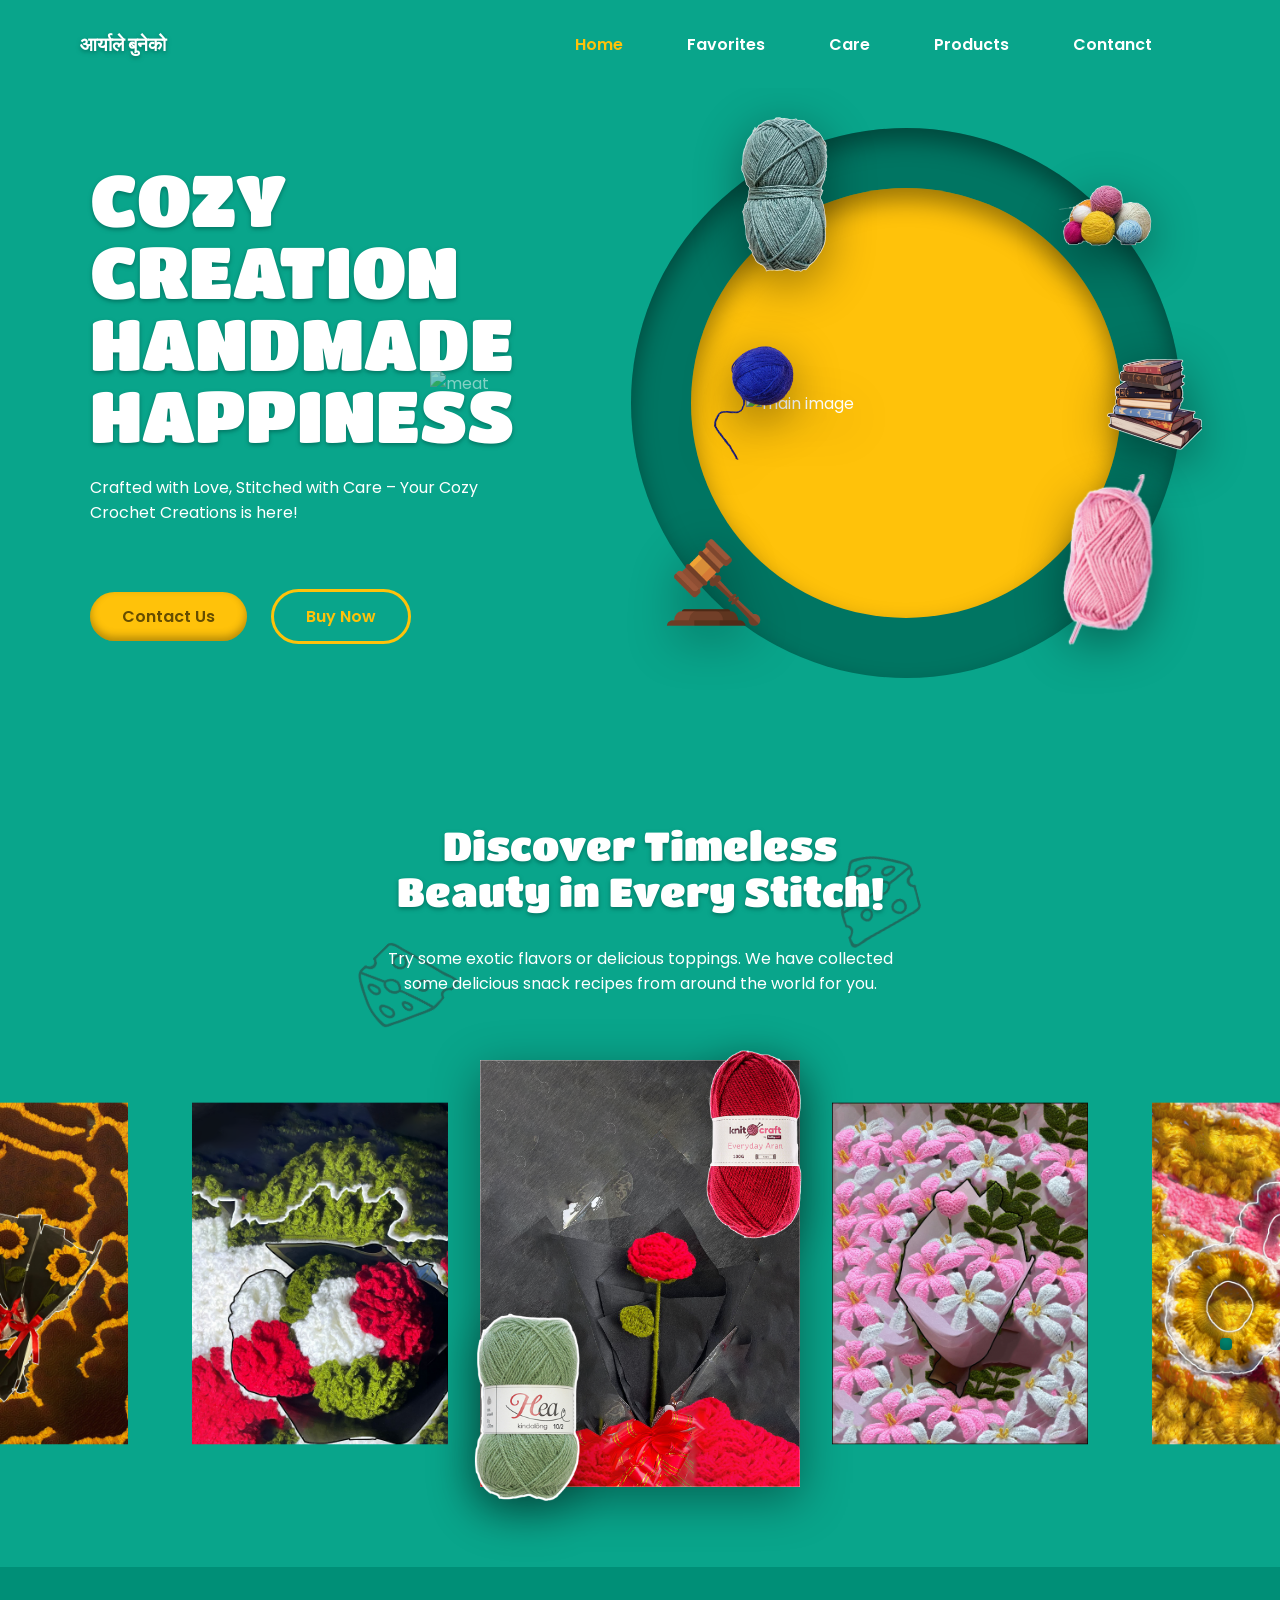
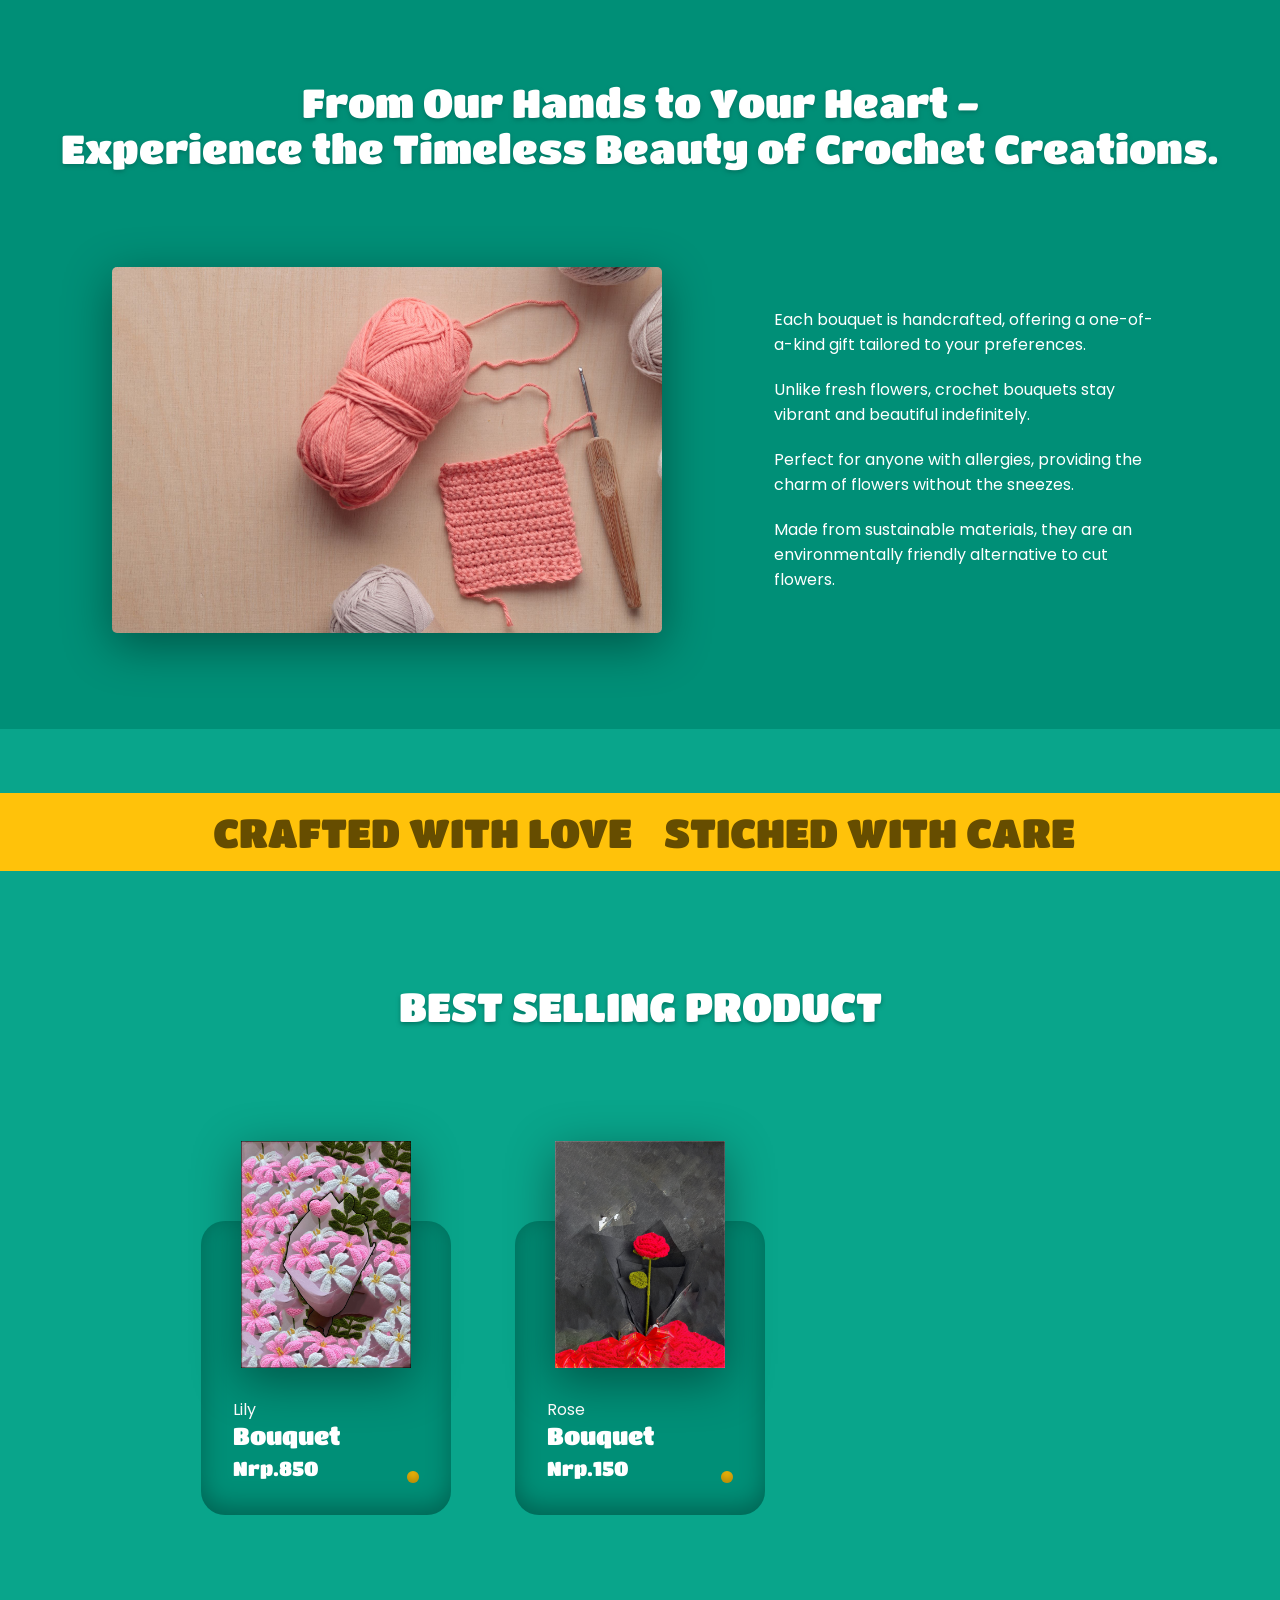
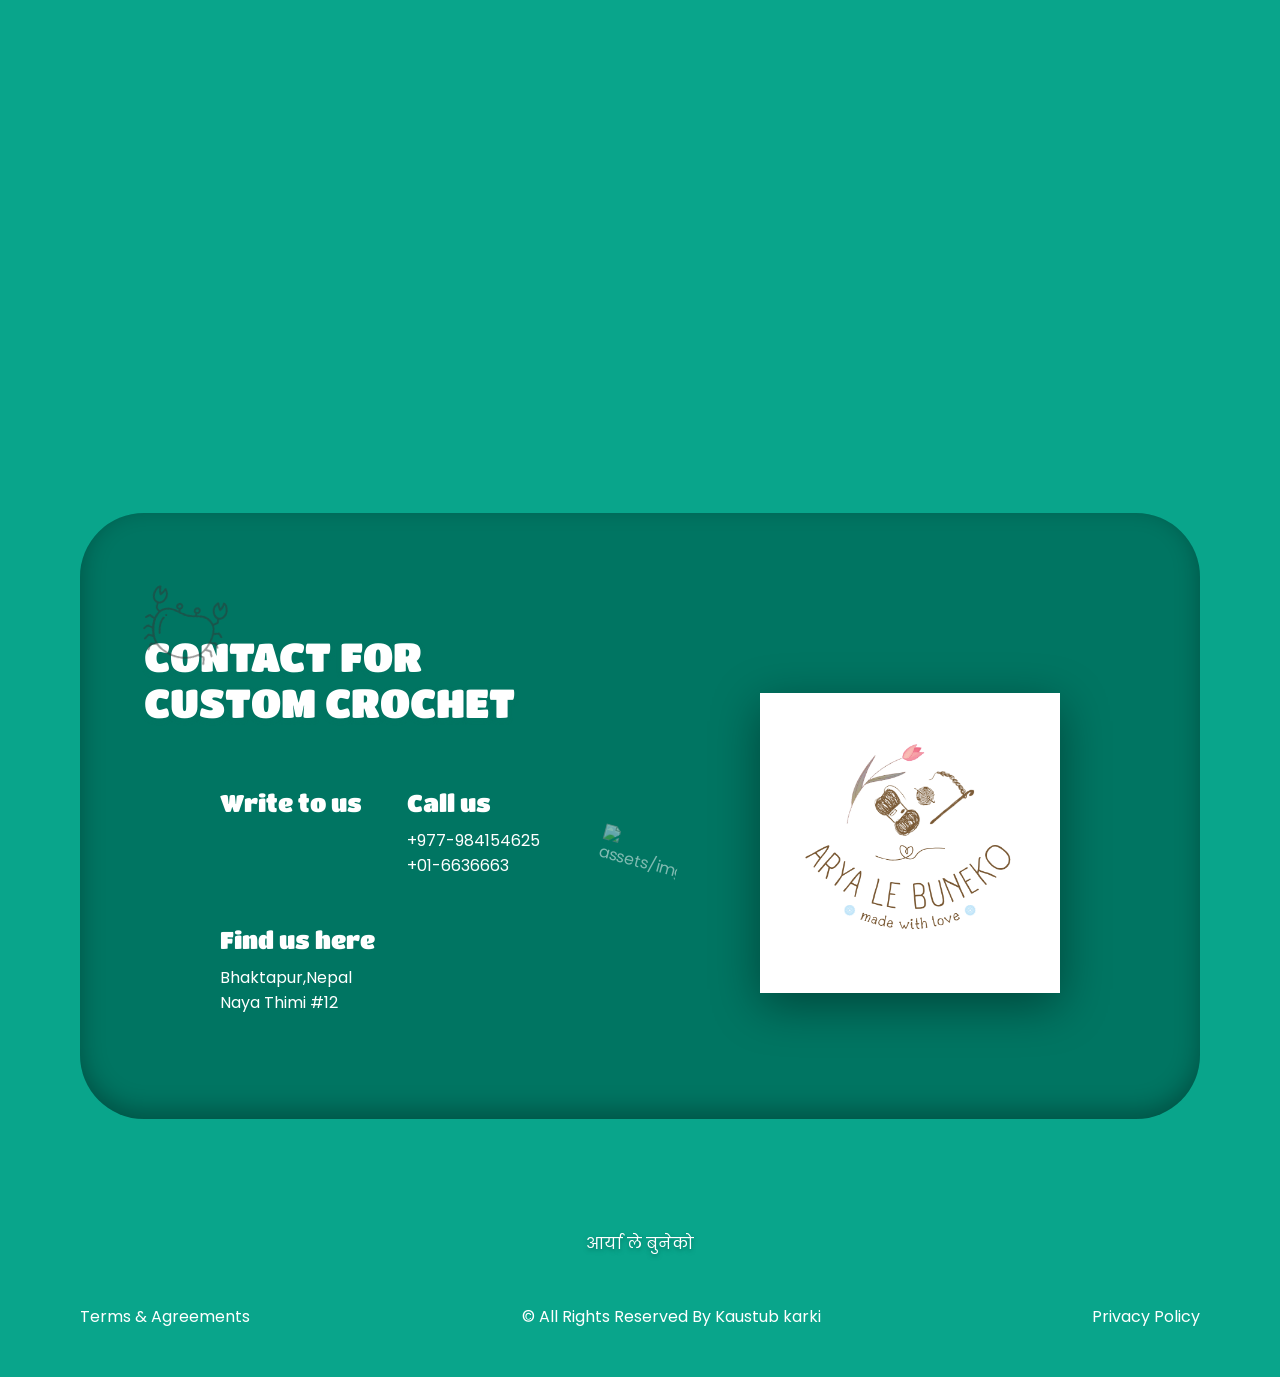
==== commit 26b1f3aa: "updates" ====
--- a/index.html
+++ b/index.html
@@ -7,7 +7,7 @@
     <!--=============== FAVICON ===============-->
     <link
       rel="shortcut icon"
-      href="assets/img/favicon.png"
+      href="assets/img/favIcon.png"
       type="image/x-icon"
     />
 
@@ -23,13 +23,13 @@
     <!--=============== CSS ===============-->
     <link rel="stylesheet" href="assets/css/styles.css" />
 
-    <title>Responsive chips website - Bedimcode</title>
+    <title>Aryale buneko</title>
   </head>
   <body>
     <!--==================== HEADER ====================-->
     <header class="header" id="header">
       <nav class="nav container">
-        <a href="" class="nav__logo">chips</a>
+        <a href="" class="nav__logo">आर्याले बुनेको</a>
         <div class="nav__menu" id="nav-menu">
           <ul class="nav__list">
             <li><a href="#home" class="nav__link active-link">Home</a></li>
@@ -46,7 +46,11 @@
             <!-- <a href="#" target="_blank" class="nav__social-link">
               <i class="ri-facebook-circle-line"></i>
             </a> -->
-            <a href="#" target="_blank" class="nav__social-link">
+            <a
+              href="https://www.instagram.com/aryalebuneko/"
+              target="_blank"
+              class="nav__social-link"
+            >
               <i class="ri-instagram-fill"></i>
             </a>
             <!-- <a href="#" target="_blank" class="nav__social-link">
@@ -67,18 +71,24 @@
         <div class="home__container container grid">
           <div class="home__data">
             <h1 class="home__title">
-              SNACK <br />
-              WITH NO <br />
-              LIMIT
+              COZY CREATION <br />
+              HANDMADE <br />
+              HAPPINESS
             </h1>
             <p class="home__description">
-              When you are hungry and don't have time to cook, snacks are the
-              perfect solution, always prepare for midday hunger.
+              Crafted with Love, Stitched with Care – Your Cozy Crochet
+              Creations is here!
             </p>
             <img src="assets/img/meat.png" alt="meat" class="home__meat" />
             <div class="home__buttons">
-              <a href="#" class="button">Snacks</a>
-              <a href="#" class="button button__ghost">Buy Now</a>
+              <a href="https://www.instagram.com/aryalebuneko/" class="button"
+                >Contact Us</a
+              >
+              <a
+                href="https://www.instagram.com/aryalebuneko/"
+                class="button button__ghost"
+                >Buy Now</a
+              >
             </div>
           </div>
           <div class="imagesInCircle">
@@ -92,31 +102,31 @@
                 class="home__img"
               />
               <img
-                src="assets/img/chips-1.png"
+                src="assets/img/books.png"
                 alt="image"
                 class="home__chips-1"
               />
               <img
-                src="assets/img/chips-2.png"
+                src="assets/img/yarn.png"
                 alt="image"
                 class="home__chips-2"
               />
               <img
-                src="assets/img/chips-3.png"
+                src="assets/img/yarn2.png"
                 alt="image"
                 class="home__chips-3"
               />
               <img
-                src="assets/img/tomato-1.png"
+                src="assets/img/yarn4.png"
                 alt="image"
                 class="home__tomato-1"
               />
               <img
-                src="assets/img/tomato-2.png"
-                alt="image"
+                src="assets/img/hammer.png"
+                alt="haammer"
                 class="home__tomato-2"
               />
-              <img src="assets/img/leaf-3.png" alt="image" class="home__leaf" />
+              <img src="assets/img/yarn3.png" alt="image" class="home__leaf" />
             </div>
           </div>
         </div>
@@ -127,8 +137,7 @@
         <div class="favourites__container container grid">
           <div class="favourites__data">
             <h2 class="section__title">
-              DISCOVER YOUR <br />
-              FAVORITE FLAVORS
+              Discover Timeless <br />Beauty in Every Stitch!
             </h2>
             <p class="favourites__description">
               Try some exotic flavors or delicious toppings. We have collected
@@ -147,53 +156,92 @@
           </div>
           <div class="favourites__swiper swiper">
             <div class="swiper-wrapper">
+              <!-- article 1 -->
               <article class="favourites__article swiper-slide">
                 <img
-                  src="assets/img/favorite-chips-1.png"
+                  src="assets/img/rose.png"
                   alt="image"
                   class="favourites__img"
                 />
                 <img
-                  src="assets/img/leaf-1.png"
+                  src="assets/img/yarnRed.png"
                   alt="leaf"
                   class="favourites__leaf-1"
                 />
                 <img
-                  src="assets/img/leaf-1.png"
+                  src="assets/img/yarnGreen.png"
                   alt="leaf"
                   class="favourites__leaf-2"
                 />
               </article>
+              <!-- article 2 -->
               <article class="favourites__article swiper-slide">
                 <img
-                  src="assets/img/favorite-chips-2.png"
+                  src="assets/img/lily.png"
                   alt="image"
                   class="favourites__img"
                 />
                 <img
-                  src="assets/img/leaf-1.png"
+                  src="assets/img/yarnPink.png"
                   alt="leaf"
                   class="favourites__leaf-1"
                 />
                 <img
-                  src="assets/img/leaf-1.png"
+                  src="assets/img/yarnWhite.png"
                   alt="leaf"
                   class="favourites__leaf-2"
                 />
               </article>
+              <!-- article 3 -->
               <article class="favourites__article swiper-slide">
                 <img
-                  src="assets/img/favorite-chips-3.png"
+                  src="assets/img/scrhunch.png"
                   alt="image"
                   class="favourites__img"
                 />
                 <img
-                  src="assets/img/leaf-1.png"
+                  src="assets/img/yarnYellow.png"
                   alt="leaf"
                   class="favourites__leaf-1"
                 />
                 <img
-                  src="assets/img/leaf-1.png"
+                  src="assets/img/yarnRed.png"
+                  alt="leaf"
+                  class="favourites__leaf-2"
+                />
+              </article>
+              <!-- article 4 -->
+              <article class="favourites__article swiper-slide">
+                <img
+                  src="assets/img/sunflower.png"
+                  alt="image"
+                  class="favourites__img"
+                />
+                <img
+                  src="assets/img/yarnYellow.png"
+                  alt="leaf"
+                  class="favourites__leaf-1"
+                />
+                <img
+                  src="assets/img/yarnBrown.png"
+                  alt="leaf"
+                  class="favourites__leaf-2"
+                />
+              </article>
+              <!-- article 5 -->
+              <article class="favourites__article swiper-slide">
+                <img
+                  src="assets/img/cherry.png"
+                  alt="image"
+                  class="favourites__img"
+                />
+                <img
+                  src="assets/img/yarnRed.png"
+                  alt="leaf"
+                  class="favourites__leaf-1"
+                />
+                <img
+                  src="assets/img/yarnGreen.png"
                   alt="leaf"
                   class="favourites__leaf-2"
                 />
@@ -206,44 +254,44 @@
       <!--==================== CARE ====================-->
       <section class="care section" id="care">
         <h2 class="section__title">
-          ENJOY AND TAKE <br />
-          CARE OF YOUR HEALTH
+          From Our Hands to Your Heart -<br />
+          Experience the Timeless Beauty of Crochet Creations.
         </h2>
         <div class="care__container container grid">
           <ul class="care__list">
             <li class="care__item">
-              <i class="ri-plant-line"></i>
+              <i class="ri-open-arm-fill"></i>
               <p>
-                The potatoes that are made into snacks are grown and harvested
-                and are 100% organic.
+                Each bouquet is handcrafted, offering a one-of-a-kind gift
+                tailored to your preferences.
               </p>
             </li>
 
             <li class="care__item">
-              <i class="ri-fire-line"></i>
+              <i class="ri-sparkling-2-line"></i>
               <p>
-                We fry the fries with vegetable and natural oil for good care.
+                Unlike fresh flowers, crochet bouquets stay vibrant and
+                beautiful indefinitely.
               </p>
             </li>
 
             <li class="care__item">
               <i class="ri-heart-pulse-line"></i>
               <p>
-                The potatoes are not processed, once cleaned they are cooked
-                without preservatives.
+                Perfect for anyone with allergies, providing the charm of
+                flowers without the sneezes.
               </p>
             </li>
 
             <li class="care__item">
               <i class="ri-hand-heart-line"></i>
-              <p>They contain fewer calories and less fat for good health.</p>
+              <p>
+                Made from sustainable materials, they are an environmentally
+                friendly alternative to cut flowers.
+              </p>
             </li>
           </ul>
-          <img
-            src="assets/img/care-chips.png"
-            alt="care chips"
-            class="care__img"
-          />
+          <img src="assets/img/care.jpg" alt="care chips" class="care__img" />
         </div>
       </section>
 
@@ -252,12 +300,12 @@
         <div class="banner__container">
           <ul class="banner__list">
             <li class="banner__item">
-              <i class="ri-leaf-line"></i>
-              <span>GOOD FOR NATURE</span>
+              <i class="ri-user-heart-line"></i>
+              <span>CRAFTED WITH LOVE</span>
             </li>
             <li class="banner__item">
-              <i class="ri-heart-pulse-line"></i>
-              <span>LOW CALORIES</span>
+              <i class="ri-hearts-line"></i>
+              <span>STICHED WITH CARE</span>
             </li>
           </ul>
         </div>
@@ -265,10 +313,7 @@
 
       <!--==================== PRODUCTS ====================-->
       <section class="products section" id="products">
-        <h2 class="section__products__title">
-          BEST SELLING <br />
-          PRODUCT
-        </h2>
+        <h2 class="section__products__title">BEST SELLING PRODUCT</h2>
         <div class="product__container container">
           <div class="products__content grid">
             <!-- article1 -->
@@ -278,10 +323,10 @@
                 alt="best-image"
                 class="products__img"
               />
-              <span class="products__subtitle">Crab</span>
-              <h2 class="products__title">Chips</h2>
-
-              <span class="products__price">$8</span>
+              <span class="products__subtitle">Lily</span>
+              <h2 class="products__title">Bouquet</h2>
+
+              <span class="products__price">Nrp.850</span>
 
               <button class="products__button">
                 <i class="ri-shopping-bag-3-line"></i>
@@ -294,10 +339,10 @@
                 alt="best-image"
                 class="products__img"
               />
-              <span class="products__subtitle">Cheese</span>
-              <h2 class="products__title">Chips</h2>
-
-              <span class="products__price">$5</span>
+              <span class="products__subtitle">Rose</span>
+              <h2 class="products__title">Bouquet</h2>
+
+              <span class="products__price">Nrp.150</span>
 
               <button class="products__button">
                 <i class="ri-shopping-bag-3-line"></i>
@@ -310,10 +355,10 @@
                 alt="best-image"
                 class="products__img"
               />
-              <span class="products__subtitle">BBQ</span>
-              <h2 class="products__title">Chips</h2>
-
-              <span class="products__price">$6</span>
+              <span class="products__subtitle">Colorfull</span>
+              <h2 class="products__title">shruncy</h2>
+
+              <span class="products__price">Nrp.85</span>
 
               <button class="products__button">
                 <i class="ri-shopping-bag-3-line"></i>
@@ -326,10 +371,10 @@
                 alt="best-image"
                 class="products__img"
               />
-              <span class="products__subtitle">Hot</span>
-              <h2 class="products__title">Chips</h2>
-
-              <span class="products__price">$7</span>
+              <span class="products__subtitle">Sunflower</span>
+              <h2 class="products__title">Bouquet</h2>
+
+              <span class="products__price">Nrs.250</span>
 
               <button class="products__button">
                 <i class="ri-shopping-bag-3-line"></i>
@@ -338,14 +383,30 @@
             <!-- article5 -->
             <article class="products__card">
               <img
-                src="assets/img/rose.png"
+                src="assets/img/cherry.png"
                 alt="best-image"
                 class="products__img"
               />
               <span class="products__subtitle">Mix</span>
-              <h2 class="products__title">Chips</h2>
-
-              <span class="products__price">$10</span>
+              <h2 class="products__title">Bouquet</h2>
+
+              <span class="products__price">Nrp.450</span>
+
+              <button class="products__button">
+                <i class="ri-shopping-bag-3-line"></i>
+              </button>
+            </article>
+            <!-- article 6 -->
+            <article class="products__card">
+              <img
+                src="assets/img/bomb.png"
+                alt="best-image"
+                class="products__img"
+              />
+              <span class="products__subtitle">Red</span>
+              <h2 class="products__title">Cherry</h2>
+
+              <span class="products__price">Nrp.100</span>
 
               <button class="products__button">
                 <i class="ri-shopping-bag-3-line"></i>
@@ -369,9 +430,9 @@
       <!--==================== CONTACT ====================-->
       <section class="contact section" id="contact">
         <div class="contact__container container">
-          <h2 class="section__title">
-            CONTACT US TO <br />
-            EAT CHIPS
+          <h2 class="section__title contact__US-title">
+            CONTACT FOR <br />
+            CUSTOM CROCHET
           </h2>
           <div class="contact__content grid">
             <div class="contact__data grid">
@@ -383,8 +444,12 @@
                     <i class="ri-whatsapp-fill"></i>
                   </a>
 
-                  <a href="http://" target="_blank" rel="noopener noreferrer">
-                    <i class="ri-messenger-fill"></i>
+                  <a
+                    href="https://www.instagram.com/aryalebuneko/"
+                    target="_blank"
+                    rel="noopener noreferrer"
+                  >
+                    <i class="ri-instagram-fill"></i>
                   </a>
                   <a href="http://" target="_blank" rel="noopener noreferrer">
                     <i class="ri-mail-fill"></i>
@@ -401,12 +466,12 @@
               <div>
                 <h3 class="contact__title">Find us here</h3>
                 <address class="contact__info">
-                  kathmandu,Nepal<br />
-                  baneshwor #12
+                  Bhaktapur,Nepal<br />
+                  Naya Thimi #12
                 </address>
               </div>
             </div>
-            <img src="assets/img/contact-man.png" alt="" class="contact__img" />
+            <img src="assets/img/favIcon.png" alt="" class="contact__img" />
           </div>
           <img
             src="assets/img/shrimp.png"
@@ -422,7 +487,7 @@
     <!--==================== FOOTER ====================-->
     <footer class="footer">
       <div class="footer__container container grid">
-        <a href="#" class="footer__logo">CHIPS</a>
+        <a href="#" class="footer__logo">आर्या ले बुनेको</a>
         <div class="footer__content grid">
           <a href="#" class="footer__link">Terms & Agreements</a>
           <a href="#" class="footer__link">Privacy Policy</a>
--- a/assets/css/styles.css
+++ b/assets/css/styles.css
@@ -132,6 +132,8 @@
   color: var(--white-color);
   font-family: var(--second-font);
   text-shadow: var(--shadow-text);
+  font-weight: 700;
+  font-size: larger;
 }
 
 .nav__close,
@@ -275,8 +277,8 @@
 }
 
 .home__images .home__img {
-  width: 250px;
-  rotate: 10deg;
+  width: 300px;
+  /* rotate: 10deg; */
   filter: var(--shadow-img);
   position: absolute;
 }
@@ -350,6 +352,7 @@
   width: 40px;
   position: absolute;
   opacity: 0.5;
+  z-index: -1;
 }
 
 .favourites__cheese-1 {
@@ -443,6 +446,7 @@
 
 .care__img {
   width: 320px;
+  border-radius: 5px;
   filter: var(--shadow-img);
   justify-self: center;
 }
@@ -581,6 +585,10 @@
   box-shadow: inset var(--shadow-card);
   overflow: hidden;
 }
+.contact__US-title {
+  text-align: left;
+  margin: 4rem;
+}
 
 .contact__content {
   padding-top: 1rem;
@@ -612,8 +620,8 @@
 }
 
 .contact__img {
-  width: 200px;
-  justify-self: center;
+  width: 150px;
+  justify-self: flex-end;
   filter: var(--shadow-img);
 }
 
@@ -623,6 +631,7 @@
   position: absolute;
   width: 40px;
   opacity: 0.5;
+  z-index: 0;
 }
 
 .contact__shrimp {
@@ -724,7 +733,7 @@
     font-size: var(--h2-font-size);
   }
   .home__title {
-    font-size: 3rem;
+    font-size: 2rem;
   }
   .home__buttons {
     flex-direction: column;
@@ -846,6 +855,7 @@
     text-align: initial;
   }
   .home__title {
+    font-size: 4.5rem;
     margin-bottom: 1.5rem;
   }
   .home__description {
@@ -868,7 +878,7 @@
     height: 430px;
   }
   .home__images .home__img {
-    width: 800px;
+    width: 900px;
   }
   .home__images img {
     width: 95px;
@@ -1027,7 +1037,7 @@
     justify-content: center;
   }
   .contact__img {
-    width: 320px;
+    width: 300px;
     transform: translateY(-6rem);
   }
   .contact__shrimp,
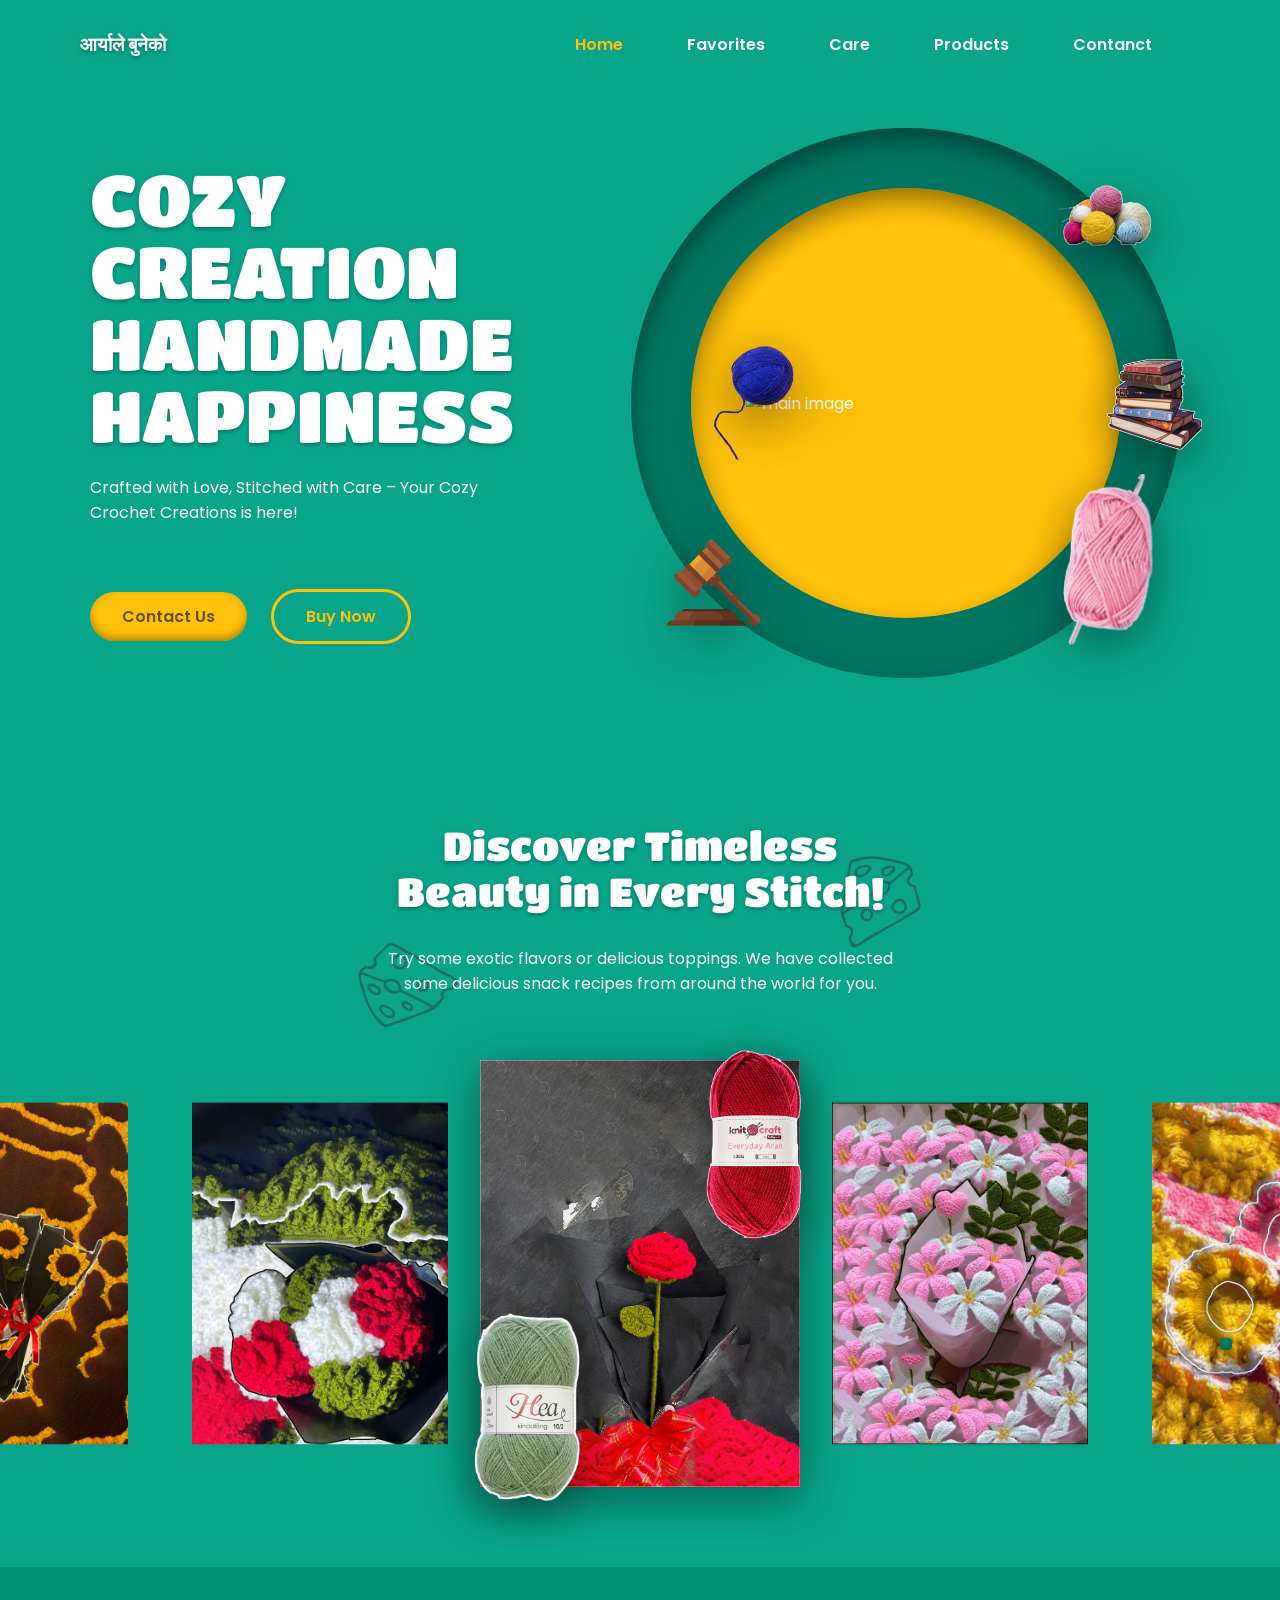
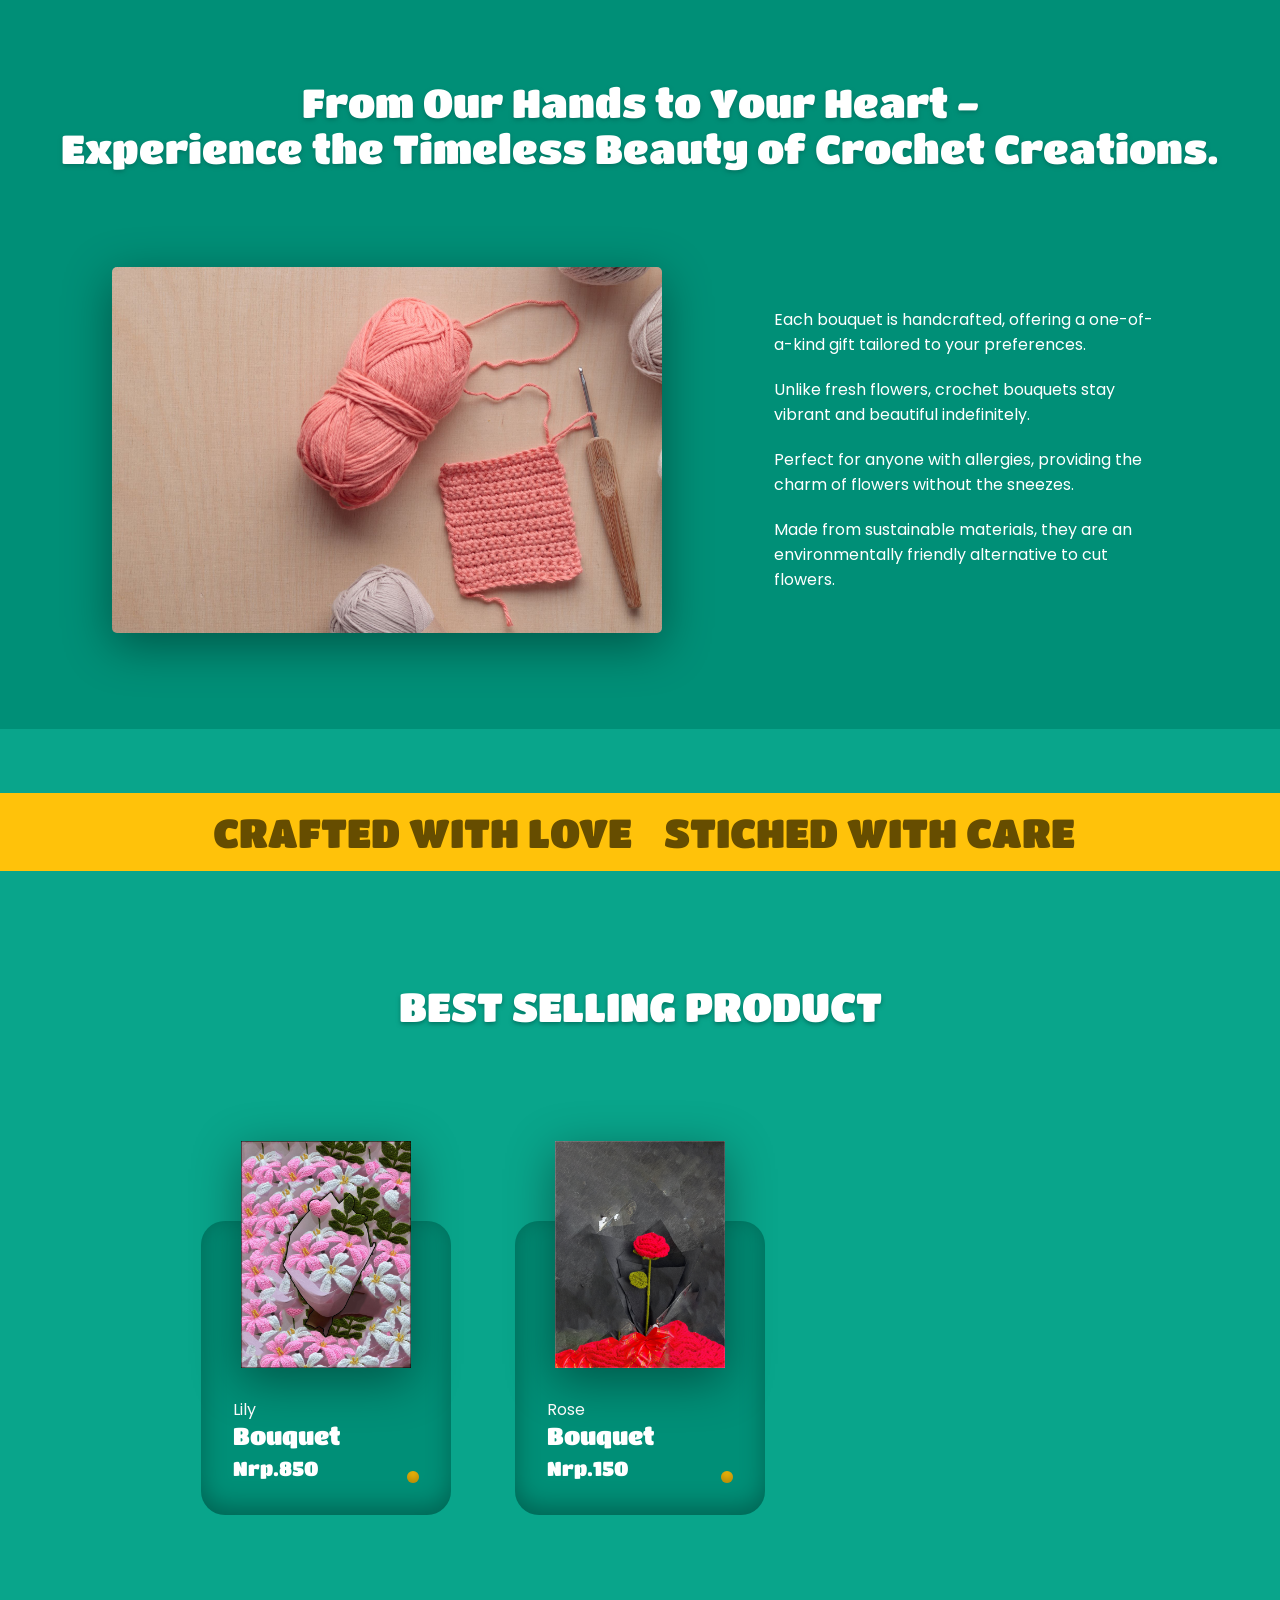
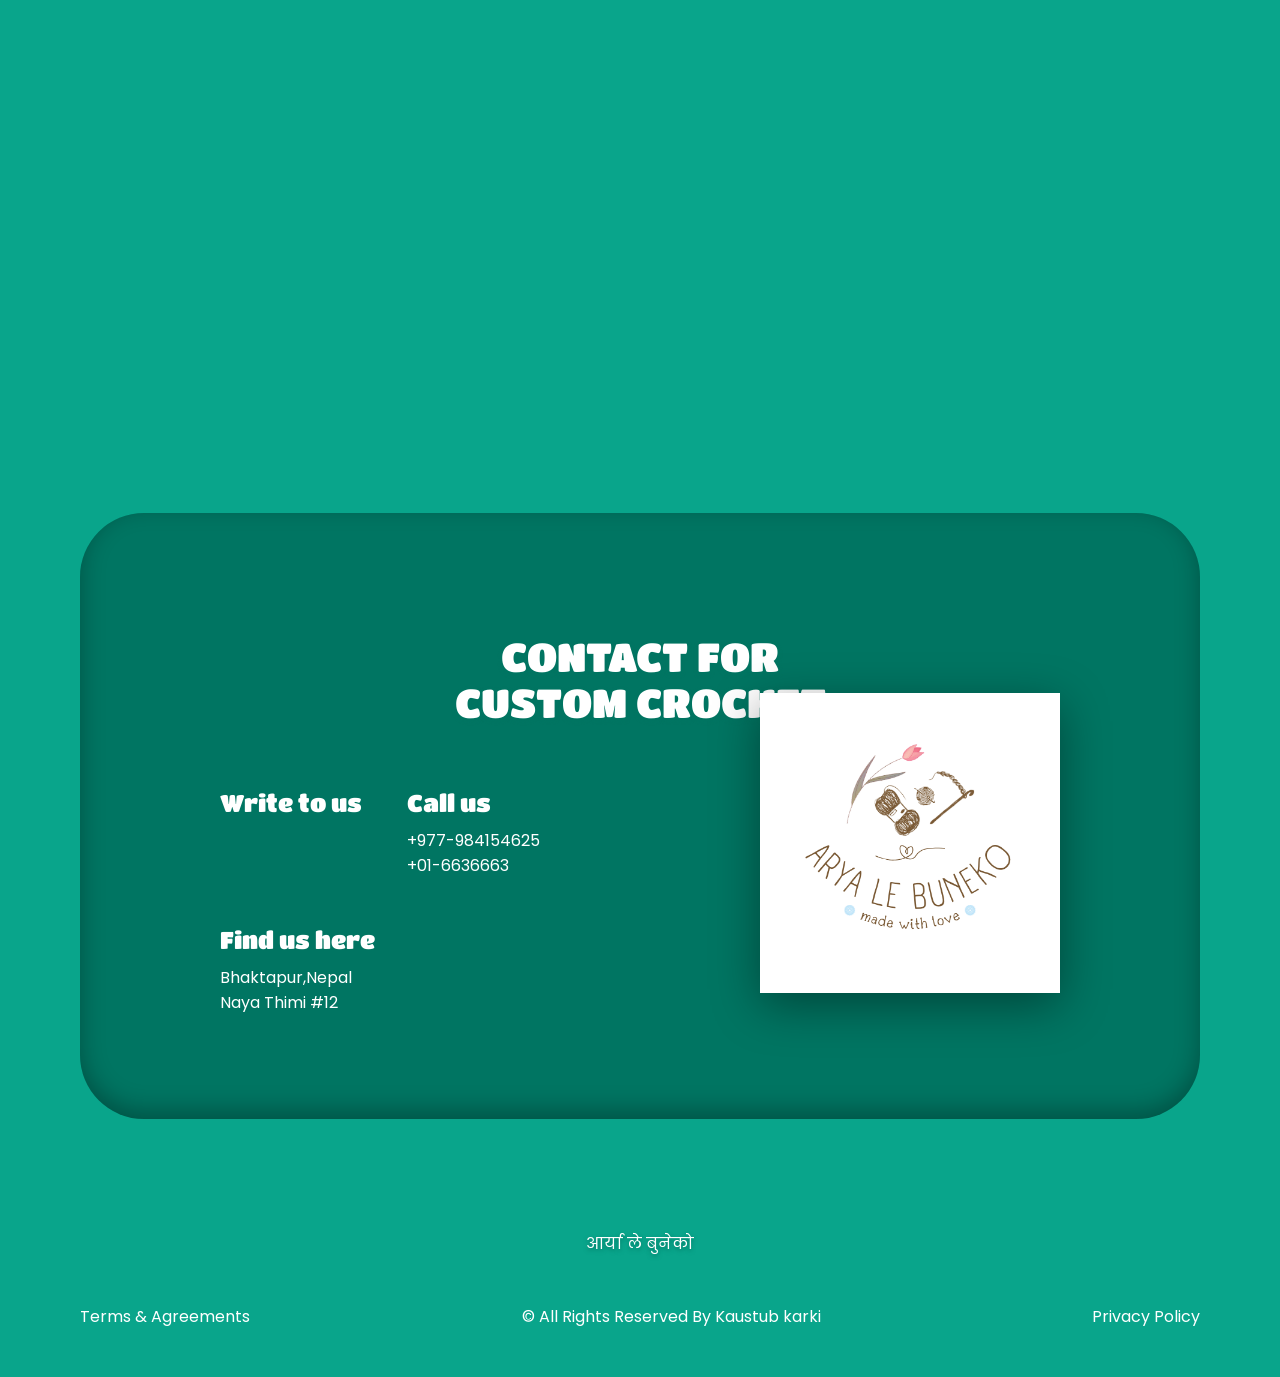
==== commit 37584a79: "icons" ====
--- a/index.html
+++ b/index.html
@@ -79,7 +79,7 @@
               Crafted with Love, Stitched with Care – Your Cozy Crochet
               Creations is here!
             </p>
-            <img src="assets/img/meat.png" alt="meat" class="home__meat" />
+
             <div class="home__buttons">
               <a href="https://www.instagram.com/aryalebuneko/" class="button"
                 >Contact Us</a
@@ -473,13 +473,6 @@
             </div>
             <img src="assets/img/favIcon.png" alt="" class="contact__img" />
           </div>
-          <img
-            src="assets/img/shrimp.png"
-            alt="assets/img/"
-            class="contact__shrimp"
-          />
-          <img src="assets/img/crab.png" alt="" class="contact__crab" />
-          <img src="assets/img/meat.png" alt="" class="contact__meat" />
         </div>
       </section>
     </main>
--- a/assets/css/styles.css
+++ b/assets/css/styles.css
@@ -586,7 +586,7 @@
   overflow: hidden;
 }
 .contact__US-title {
-  text-align: left;
+  text-align: center;
   margin: 4rem;
 }
 
@@ -621,6 +621,7 @@
 
 .contact__img {
   width: 150px;
+  margin-bottom: 2rem;
   justify-self: flex-end;
   filter: var(--shadow-img);
 }
